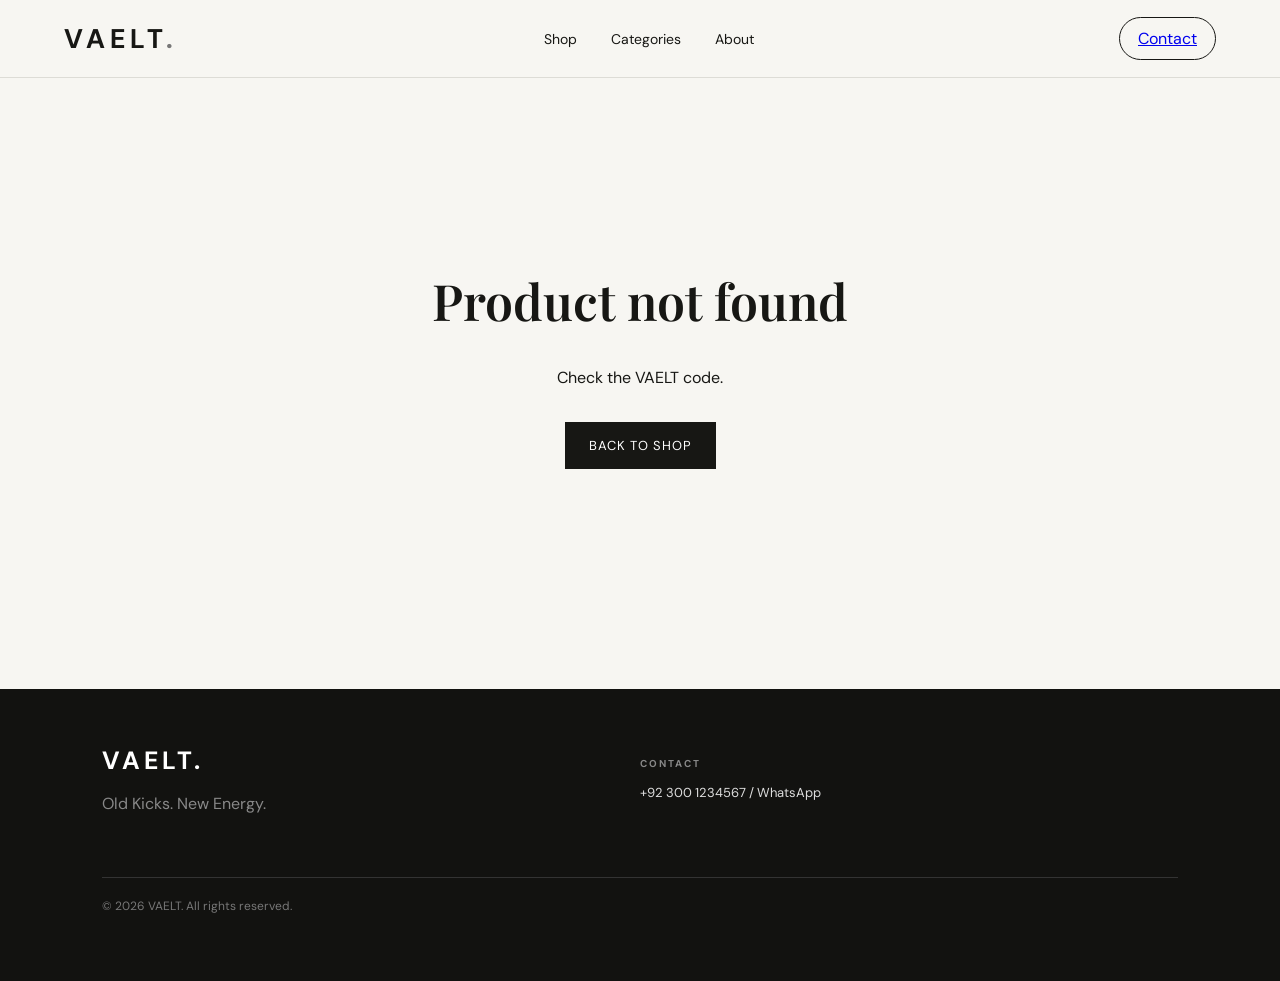
==== product.html @ 19afc77b "Add files via upload" ====
<!DOCTYPE html>
<html lang="en">
<head>
  <meta charset="UTF-8">
  <meta name="viewport" content="width=device-width, initial-scale=1.0">
  <title>VAELT Product</title>
  <link rel="stylesheet" href="style.css">
</head>
<body>
<header class="header">
  <a class="logo" href="index.html">VAELT<span>.</span></a>
  <nav><a href="index.html#shop">Shop</a><a href="index.html#categories">Categories</a><a href="index.html#about">About</a></nav>
  <a id="contactTop" href="#" target="_blank" class="contact-btn">Contact</a>
</header>

<main id="productPage" class="product-page"></main>

<footer>
  <div class="footer-brand"><strong>VAELT.</strong><p>Old Kicks. New Energy.</p></div>
  <div><h4>CONTACT</h4><a id="contactFooter" href="#">WhatsApp / Phone</a></div>
  <p class="copyright">© 2026 VAELT. All rights reserved.</p>
</footer>

<script src="products.js"></script>
<script src="script.js"></script>
</body>
</html>
---- style.css ----
@import url('https://fonts.googleapis.com/css2?family=DM+Sans:wght@400;500;600;700&family=Playfair+Display:ital,wght@0,600;0,700;1,600&display=swap');

*{box-sizing:border-box}html{scroll-behavior:smooth}body{margin:0;color:#171714;background:#f7f6f2;font-family:"DM Sans",Arial,sans-serif}.header{height:78px;padding:0 5%;display:flex;align-items:center;justify-content:space-between;background:#f7f6f2;border-bottom:1px solid #dddcd6;position:sticky;top:0;z-index:20}.logo{font-size:27px;font-weight:700;letter-spacing:5px;color:#171714;text-decoration:none}.logo span{color:#777}.header nav{display:flex;gap:34px}.header nav a,.header-actions a{color:#171714;text-decoration:none;font-size:14px}.header-actions{display:flex;gap:18px;align-items:center}.header-actions button{border:0;background:none;font-size:27px;cursor:pointer}.contact-btn{border:1px solid #171714;padding:10px 18px;border-radius:30px}.hero{min-height:570px;padding:90px 9%;display:flex;align-items:center;background:linear-gradient(105deg,#e9e5dc 0%,#f7f6f2 58%)}.eyebrow{font-size:11px;letter-spacing:2.2px;font-weight:700;color:#74736e}.hero h1{font-size:clamp(52px,7vw,100px);line-height:.9;margin:18px 0 25px;letter-spacing:-4px}.hero h1 em{font-family:"Playfair Display",serif;font-weight:600;letter-spacing:-3px}.hero p:not(.eyebrow){max-width:510px;color:#55544f;line-height:1.7}.hero-btn,.order-btn{display:inline-block;background:#171714;color:white;text-decoration:none;padding:15px 24px;margin-top:18px;font-size:13px;text-transform:uppercase;letter-spacing:1px}.code-search{margin:45px auto 15px;max-width:1180px;padding:28px 32px;background:#fff;display:flex;align-items:center;justify-content:space-between;gap:25px;border:1px solid #e0dfd9}.code-search h2{margin:5px 0 0;font-family:"Playfair Display",serif;font-size:30px}.code-search form{display:flex;min-width:420px}.code-search input{width:100%;padding:15px;border:1px solid #c8c7c1;background:#fafafa;outline:0}.code-search button{background:#171714;color:#fff;border:0;padding:0 22px;cursor:pointer}.code-search #searchMessage{position:absolute;margin-top:75px;font-size:12px}.categories{max-width:1180px;margin:35px auto 25px;display:flex;gap:10px;flex-wrap:wrap}.filter{background:transparent;border:1px solid #ccc9c1;padding:10px 18px;border-radius:30px;cursor:pointer}.filter.active{background:#171714;color:white;border-color:#171714}.shop{max-width:1180px;margin:auto;padding:15px 0 90px}.shop-head{display:flex;justify-content:space-between;align-items:end;margin-bottom:25px}.shop-head h2{font-family:"Playfair Display",serif;font-size:42px;margin:6px 0}.shop-head span{font-size:12px;color:#777}.products-grid{display:grid;grid-template-columns:repeat(3,1fr);gap:26px}.card{background:#fff}.card-image{height:360px;background:#eee;display:block;position:relative;overflow:hidden}.card-image img{width:100%;height:100%;object-fit:cover;transition:transform .5s}.card:hover .card-image img{transform:scale(1.04)}.condition{position:absolute;left:12px;top:12px;background:#fff;padding:7px 10px;font-size:10px;text-transform:uppercase;letter-spacing:1px}.card-info{padding:16px 17px 20px}.card-info>div:first-child{display:flex;justify-content:space-between}.brand{font-size:11px;text-transform:uppercase;letter-spacing:1.4px;color:#777}.code{font-size:10px;color:#999}.card h3{font-size:17px;margin:9px 0 18px}.card a{color:#171714;text-decoration:none}.meta{display:flex;justify-content:space-between;font-size:13px}.meta span{color:#777}.about{padding:90px 10%;background:#1b1b19;color:#f5f4ef;text-align:center}.about h2{font:600 45px "Playfair Display",serif;margin:15px auto;max-width:700px}.about p:last-child{max-width:650px;margin:auto;line-height:1.8;color:#c8c7c1}footer{padding:55px 8%;display:grid;grid-template-columns:2fr 1fr 1fr;gap:35px;background:#121210;color:#ddd}.footer-brand strong{font-size:25px;letter-spacing:4px;color:white}.footer-brand p{color:#888}.copyright{grid-column:1/-1;border-top:1px solid #333;padding-top:20px;color:#777;font-size:12px}footer h4{font-size:10px;letter-spacing:2px;color:#888}footer a{display:block;color:#ddd;text-decoration:none;margin:10px 0;font-size:13px}.product-page{max-width:1180px;margin:auto;padding:35px 0 100px}.breadcrumbs{font-size:12px;color:#777;margin-bottom:30px}.breadcrumbs a{color:#171714}.product-layout{display:grid;grid-template-columns:1.25fr .85fr;gap:70px}.main-photo{height:650px;background:#eee}.main-photo img{width:100%;height:100%;object-fit:cover}.thumbs{display:flex;gap:10px;margin-top:12px}.thumbs button{width:82px;height:82px;border:1px solid transparent;padding:0;background:#eee;cursor:pointer}.thumbs button.selected{border-color:#171714}.thumbs img{width:100%;height:100%;object-fit:cover}.product-info{padding-top:35px}.product-info h1{font:600 52px "Playfair Display",serif;line-height:1;margin:10px 0 18px}.big-price{font-size:22px;margin-bottom:30px}.specs{border-top:1px solid #ddd;border-bottom:1px solid #ddd;display:grid;grid-template-columns:repeat(3,1fr);padding:20px 0;margin-bottom:25px}.specs span{display:block;color:#888;font-size:9px;letter-spacing:1.5px;margin-bottom:7px}.specs strong{font-size:13px}.product-info>p{line-height:1.8;color:#5d5c57}.no-payment{font-size:11px!important;color:#888!important}.order-btn{width:100%;text-align:center;margin-top:15px}.not-found{text-align:center;padding:120px 20px}.not-found h1{font:600 50px "Playfair Display",serif}.empty{grid-column:1/-1;padding:80px;text-align:center}@media(max-width:800px){.header nav{display:none}.hero{min-height:500px;padding:65px 7%}.code-search{margin:25px 15px;display:block}.code-search form{min-width:0;margin-top:20px}.categories,.shop{margin-left:15px;margin-right:15px}.products-grid{grid-template-columns:repeat(2,1fr);gap:12px}.card-image{height:260px}.product-page{padding:20px 15px 70px}.product-layout{grid-template-columns:1fr;gap:30px}.main-photo{height:480px}.product-info h1{font-size:42px}footer{grid-template-columns:1fr 1fr}.copyright{grid-column:1/-1}}@media(max-width:500px){.products-grid{grid-template-columns:1fr}.card-image{height:350px}.hero h1{font-size:55px}.hero{padding-left:6%;padding-right:6%}.header{padding:0 5%}.contact-btn{padding:8px 12px}.about h2{font-size:36px}}
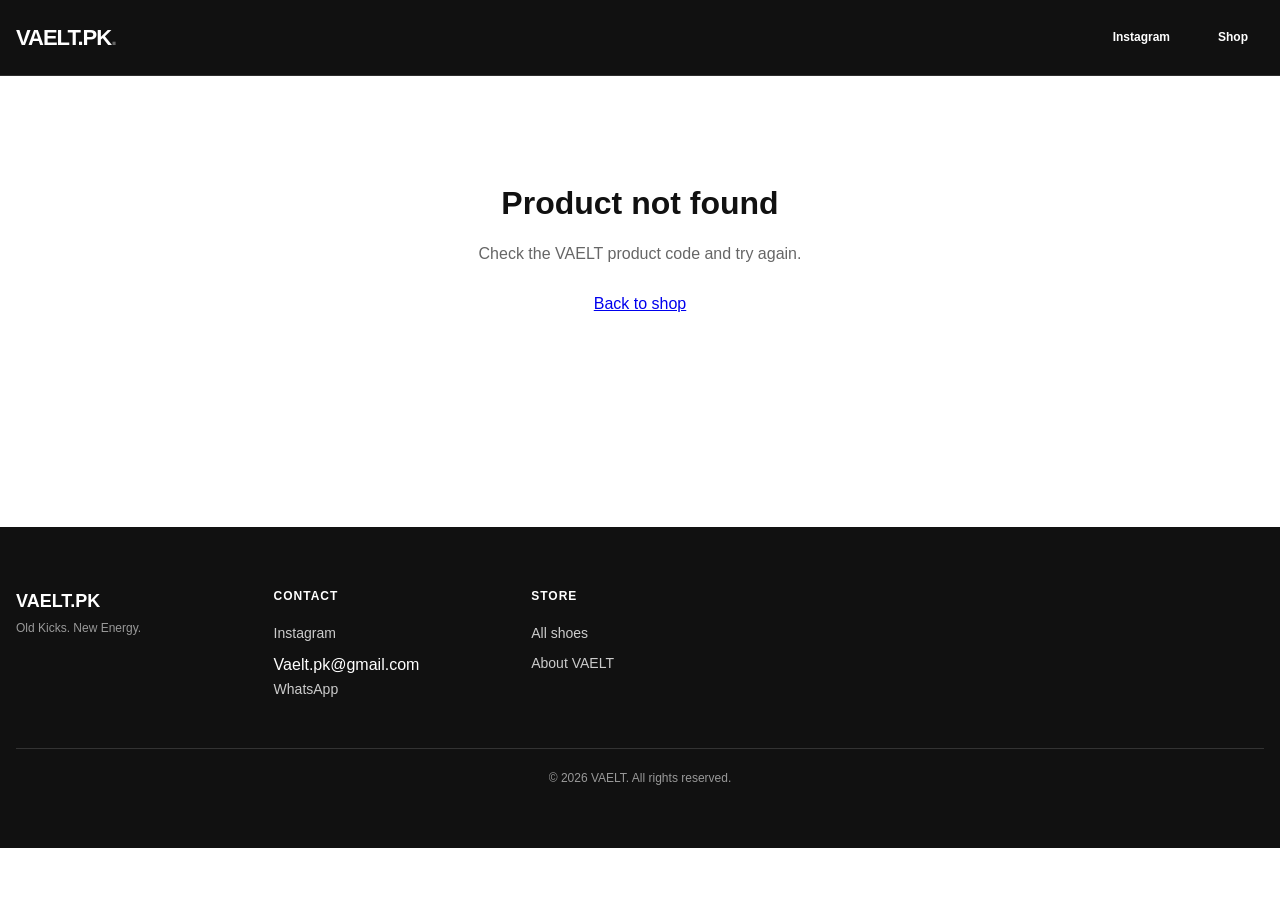
==== commit 16acda5e: "Add files via upload" ====
--- a/product.html
+++ b/product.html
@@ -3,25 +3,150 @@
 <head>
   <meta charset="UTF-8">
   <meta name="viewport" content="width=device-width, initial-scale=1.0">
-  <title>VAELT Product</title>
+  <meta name="theme-color" content="#080808">
+  <title>VAELT — Product</title>
   <link rel="stylesheet" href="style.css">
+  <link href="https://fonts.googleapis.com/css2?family=Inter:wght@300;400;500;600;700;800;900&display=swap" rel="stylesheet">
+  <style>
+    .product-site-header {
+      position: sticky !important;
+      top: 0;
+      background: rgba(8,8,8,.96) !important;
+      color: #fff;
+      border-bottom: 1px solid rgba(255,255,255,.12) !important;
+      z-index: 100;
+      backdrop-filter: blur(14px);
+    }
+    .product-site-header .logo { color:#fff !important; }
+    .product-site-header .contact-btn {
+      border-color: rgba(255,255,255,.35) !important;
+      color:#fff !important;
+      background:transparent !important;
+    }
+    .product-site-header .contact-btn:hover {
+      background:#fff !important;
+      color:#111 !important;
+    }
+    .product-page {
+      max-width: 1240px;
+      padding: 42px 24px 90px;
+    }
+    .product-layout {
+      gap: 70px;
+      align-items: start;
+    }
+    .main-photo {
+      border-radius: 18px;
+      background: #f4f4f4;
+      box-shadow: 0 20px 60px rgba(0,0,0,.08);
+    }
+    .thumbs button {
+      border-radius: 10px;
+      background:#f4f4f4;
+    }
+    .product-info {
+      padding-top: 10px;
+    }
+    .product-info > span {
+      letter-spacing:.16em;
+    }
+    .product-info h1 {
+      font-size: clamp(34px, 5vw, 62px);
+      line-height: .98;
+      letter-spacing:-.045em;
+      margin:14px 0 18px;
+    }
+    .big-price {
+      font-size: 30px;
+      margin: 0 0 30px;
+    }
+    .specs {
+      border-top:1px solid var(--border);
+      padding-top:22px;
+      padding-bottom:22px;
+    }
+    .specs div {
+      padding: 10px 8px;
+      background:#fafafa;
+      border-radius:8px;
+    }
+    .product-description-label {
+      font-size:11px;
+      font-weight:800;
+      letter-spacing:.16em;
+      margin-bottom:8px;
+      color:#111;
+    }
+    .action-buttons {
+      margin-top: 28px;
+    }
+    .order-btn {
+      min-height:54px;
+      display:flex;
+      align-items:center;
+      justify-content:center;
+      border-radius:8px;
+    }
+    .product-note {
+      margin-top:18px;
+      padding:15px 16px;
+      border:1px solid var(--border);
+      border-radius:8px;
+      font-size:12px;
+      color:#666;
+      line-height:1.6;
+    }
+    @media(max-width:768px) {
+      .product-page { padding:25px 16px 60px; }
+      .product-layout { gap:30px; }
+      .product-info { padding-top:0; }
+      .product-info h1 { font-size:38px; }
+      .big-price { font-size:25px; margin-bottom:22px; }
+      .specs { grid-template-columns:repeat(3,1fr) !important; gap:7px; }
+      .specs div { padding:10px 4px; }
+      .specs strong { font-size:11px; }
+      .specs span { font-size:9px; }
+      .thumbs button { width:65px; height:65px; }
+    }
+    @media(max-width:430px) {
+      .specs { grid-template-columns:1fr !important; }
+      .product-info h1 { font-size:34px; }
+    }
+  </style>
 </head>
 <body>
-<header class="header">
-  <a class="logo" href="index.html">VAELT<span>.</span></a>
-  <nav><a href="index.html#shop">Shop</a><a href="index.html#categories">Categories</a><a href="index.html#about">About</a></nav>
-  <a id="contactTop" href="#" target="_blank" class="contact-btn">Contact</a>
+<header class="header product-site-header">
+  <div class="logo-container">
+    <a class="logo" href="index.html">VAELT.PK<span>.</span></a>
+  </div>
+  <div class="header-actions">
+    <a href="https://www.instagram.com/vaelt.pk/" target="_blank" rel="noopener" class="contact-btn">Instagram</a>
+    <a href="index.html#shop" class="contact-btn">Shop</a>
+  </div>
 </header>
 
 <main id="productPage" class="product-page"></main>
 
 <footer>
-  <div class="footer-brand"><strong>VAELT.</strong><p>Old Kicks. New Energy.</p></div>
-  <div><h4>CONTACT</h4><a id="contactFooter" href="#">WhatsApp / Phone</a></div>
+  <div class="footer-brand">
+    <strong>VAELT.PK</strong>
+    <p>Old Kicks. New Energy.</p>
+  </div>
+  <div>
+    <h4>CONTACT</h4>
+    <a href="https://www.instagram.com/vaelt.pk/" target="_blank" rel="noopener">Instagram</a>
+    <div class="footer-email">Vaelt.pk@gmail.com</div>
+    <a href="https://wa.me/923351295731" target="_blank" rel="noopener">WhatsApp</a>
+  </div>
+  <div>
+    <h4>STORE</h4>
+    <a href="index.html#shop">All shoes</a>
+    <a href="index.html#about">About VAELT</a>
+  </div>
   <p class="copyright">© 2026 VAELT. All rights reserved.</p>
 </footer>
 
 <script src="products.js"></script>
 <script src="script.js"></script>
 </body>
-</html>+</html>
--- a/style.css
+++ b/style.css
@@ -1,3 +1,1748 @@
-@import url('https://fonts.googleapis.com/css2?family=DM+Sans:wght@400;500;600;700&family=Playfair+Display:ital,wght@0,600;0,700;1,600&display=swap');
-
-*{box-sizing:border-box}html{scroll-behavior:smooth}body{margin:0;color:#171714;background:#f7f6f2;font-family:"DM Sans",Arial,sans-serif}.header{height:78px;padding:0 5%;display:flex;align-items:center;justify-content:space-between;background:#f7f6f2;border-bottom:1px solid #dddcd6;position:sticky;top:0;z-index:20}.logo{font-size:27px;font-weight:700;letter-spacing:5px;color:#171714;text-decoration:none}.logo span{color:#777}.header nav{display:flex;gap:34px}.header nav a,.header-actions a{color:#171714;text-decoration:none;font-size:14px}.header-actions{display:flex;gap:18px;align-items:center}.header-actions button{border:0;background:none;font-size:27px;cursor:pointer}.contact-btn{border:1px solid #171714;padding:10px 18px;border-radius:30px}.hero{min-height:570px;padding:90px 9%;display:flex;align-items:center;background:linear-gradient(105deg,#e9e5dc 0%,#f7f6f2 58%)}.eyebrow{font-size:11px;letter-spacing:2.2px;font-weight:700;color:#74736e}.hero h1{font-size:clamp(52px,7vw,100px);line-height:.9;margin:18px 0 25px;letter-spacing:-4px}.hero h1 em{font-family:"Playfair Display",serif;font-weight:600;letter-spacing:-3px}.hero p:not(.eyebrow){max-width:510px;color:#55544f;line-height:1.7}.hero-btn,.order-btn{display:inline-block;background:#171714;color:white;text-decoration:none;padding:15px 24px;margin-top:18px;font-size:13px;text-transform:uppercase;letter-spacing:1px}.code-search{margin:45px auto 15px;max-width:1180px;padding:28px 32px;background:#fff;display:flex;align-items:center;justify-content:space-between;gap:25px;border:1px solid #e0dfd9}.code-search h2{margin:5px 0 0;font-family:"Playfair Display",serif;font-size:30px}.code-search form{display:flex;min-width:420px}.code-search input{width:100%;padding:15px;border:1px solid #c8c7c1;background:#fafafa;outline:0}.code-search button{background:#171714;color:#fff;border:0;padding:0 22px;cursor:pointer}.code-search #searchMessage{position:absolute;margin-top:75px;font-size:12px}.categories{max-width:1180px;margin:35px auto 25px;display:flex;gap:10px;flex-wrap:wrap}.filter{background:transparent;border:1px solid #ccc9c1;padding:10px 18px;border-radius:30px;cursor:pointer}.filter.active{background:#171714;color:white;border-color:#171714}.shop{max-width:1180px;margin:auto;padding:15px 0 90px}.shop-head{display:flex;justify-content:space-between;align-items:end;margin-bottom:25px}.shop-head h2{font-family:"Playfair Display",serif;font-size:42px;margin:6px 0}.shop-head span{font-size:12px;color:#777}.products-grid{display:grid;grid-template-columns:repeat(3,1fr);gap:26px}.card{background:#fff}.card-image{height:360px;background:#eee;display:block;position:relative;overflow:hidden}.card-image img{width:100%;height:100%;object-fit:cover;transition:transform .5s}.card:hover .card-image img{transform:scale(1.04)}.condition{position:absolute;left:12px;top:12px;background:#fff;padding:7px 10px;font-size:10px;text-transform:uppercase;letter-spacing:1px}.card-info{padding:16px 17px 20px}.card-info>div:first-child{display:flex;justify-content:space-between}.brand{font-size:11px;text-transform:uppercase;letter-spacing:1.4px;color:#777}.code{font-size:10px;color:#999}.card h3{font-size:17px;margin:9px 0 18px}.card a{color:#171714;text-decoration:none}.meta{display:flex;justify-content:space-between;font-size:13px}.meta span{color:#777}.about{padding:90px 10%;background:#1b1b19;color:#f5f4ef;text-align:center}.about h2{font:600 45px "Playfair Display",serif;margin:15px auto;max-width:700px}.about p:last-child{max-width:650px;margin:auto;line-height:1.8;color:#c8c7c1}footer{padding:55px 8%;display:grid;grid-template-columns:2fr 1fr 1fr;gap:35px;background:#121210;color:#ddd}.footer-brand strong{font-size:25px;letter-spacing:4px;color:white}.footer-brand p{color:#888}.copyright{grid-column:1/-1;border-top:1px solid #333;padding-top:20px;color:#777;font-size:12px}footer h4{font-size:10px;letter-spacing:2px;color:#888}footer a{display:block;color:#ddd;text-decoration:none;margin:10px 0;font-size:13px}.product-page{max-width:1180px;margin:auto;padding:35px 0 100px}.breadcrumbs{font-size:12px;color:#777;margin-bottom:30px}.breadcrumbs a{color:#171714}.product-layout{display:grid;grid-template-columns:1.25fr .85fr;gap:70px}.main-photo{height:650px;background:#eee}.main-photo img{width:100%;height:100%;object-fit:cover}.thumbs{display:flex;gap:10px;margin-top:12px}.thumbs button{width:82px;height:82px;border:1px solid transparent;padding:0;background:#eee;cursor:pointer}.thumbs button.selected{border-color:#171714}.thumbs img{width:100%;height:100%;object-fit:cover}.product-info{padding-top:35px}.product-info h1{font:600 52px "Playfair Display",serif;line-height:1;margin:10px 0 18px}.big-price{font-size:22px;margin-bottom:30px}.specs{border-top:1px solid #ddd;border-bottom:1px solid #ddd;display:grid;grid-template-columns:repeat(3,1fr);padding:20px 0;margin-bottom:25px}.specs span{display:block;color:#888;font-size:9px;letter-spacing:1.5px;margin-bottom:7px}.specs strong{font-size:13px}.product-info>p{line-height:1.8;color:#5d5c57}.no-payment{font-size:11px!important;color:#888!important}.order-btn{width:100%;text-align:center;margin-top:15px}.not-found{text-align:center;padding:120px 20px}.not-found h1{font:600 50px "Playfair Display",serif}.empty{grid-column:1/-1;padding:80px;text-align:center}@media(max-width:800px){.header nav{display:none}.hero{min-height:500px;padding:65px 7%}.code-search{margin:25px 15px;display:block}.code-search form{min-width:0;margin-top:20px}.categories,.shop{margin-left:15px;margin-right:15px}.products-grid{grid-template-columns:repeat(2,1fr);gap:12px}.card-image{height:260px}.product-page{padding:20px 15px 70px}.product-layout{grid-template-columns:1fr;gap:30px}.main-photo{height:480px}.product-info h1{font-size:42px}footer{grid-template-columns:1fr 1fr}.copyright{grid-column:1/-1}}@media(max-width:500px){.products-grid{grid-template-columns:1fr}.card-image{height:350px}.hero h1{font-size:55px}.hero{padding-left:6%;padding-right:6%}.header{padding:0 5%}.contact-btn{padding:8px 12px}.about h2{font-size:36px}}
+/* VAELT — Preloved Footwear Store */
+
+:root {
+  --primary: #111;
+  --secondary: #666;
+  --border: #e0e0e0;
+  --bg: #f9f9f9;
+  --overlay: rgba(0,0,0,0.55);
+  --overlay-gradient: linear-gradient(180deg, rgba(0,0,0,0.35) 0%, rgba(0,0,0,0.65) 80%);
+  --hero-min-height-desktop: 80vh;
+  --hero-min-height-mobile: 60vh;
+  --spacing: 16px;
+}
+
+* {
+  margin: 0;
+  padding: 0;
+  box-sizing: border-box;
+}
+
+body {
+  font-family: -apple-system, BlinkMacSystemFont, "Segoe UI", sans-serif;
+  color: var(--primary);
+  line-height: 1.6;
+  background: #fff;
+}
+
+/* Header */
+header {
+  display: flex;
+  justify-content: space-between;
+  align-items: center;
+  padding: 20px var(--spacing);
+  border-bottom: 1px solid var(--border);
+  background: #fff;
+  position: relative;
+  z-index: 100;
+}
+
+/* Header style variant used on the homepage hero (blends over image) */
+header.header--overlay {
+  background: transparent;
+  border-bottom: none;
+  position: absolute;
+  left: 0;
+  right: 0;
+  top: 0;
+  z-index: 100;
+  color: #fff;
+  backdrop-filter: blur(6px);
+  -webkit-backdrop-filter: blur(6px);
+}
+.header.header--overlay .logo,
+.header.header--overlay nav a {
+  color: rgba(255,255,255,0.95);
+}
+.header.header--overlay .logo span { color: rgba(255,255,255,0.75); }
+.header.header--overlay .contact-btn {
+  background: rgba(255,255,255,0.08);
+  border: 1px solid rgba(255,255,255,0.12);
+  color: #fff;
+}
+.header.header--overlay .contact-btn:hover {
+  background: rgba(255,255,255,0.12);
+}
+
+.logo-container {
+  flex: 1;
+}
+
+.logo {
+  font-size: 22px;
+  font-weight: 700;
+  letter-spacing: -1px;
+  text-decoration: none;
+  color: var(--primary);
+}
+
+.logo span {
+  color: var(--secondary);
+}
+
+nav {
+  display: flex;
+  gap: 28px;
+  margin: 0 40px;
+}
+
+nav a {
+  font-size: 14px;
+  text-decoration: none;
+  color: var(--secondary);
+  transition: color 0.2s;
+}
+
+nav a:hover {
+  color: var(--primary);
+}
+
+.header-actions {
+  display: flex;
+  align-items: center;
+  gap: 16px;
+}
+
+#searchToggle {
+  background: none;
+  border: none;
+  font-size: 20px;
+  cursor: pointer;
+  color: var(--primary);
+}
+
+.contact-btn {
+  padding: 8px 16px;
+  background: var(--primary);
+  color: #fff;
+  border-radius: 4px;
+  text-decoration: none;
+  font-size: 12px;
+  font-weight: 600;
+  transition: background 0.2s;
+}
+
+.contact-btn:hover {
+  background: #333;
+}
+
+@media (max-width: 768px) {
+  nav { gap: 12px; margin: 0 20px; }
+  .header-actions { gap: 12px; }
+  .contact-btn { padding: 6px 12px; font-size: 11px; }
+}
+
+/* Hero Section */
+.hero {
+  min-height: 680px;
+  padding: 100px 20px 150px;
+  box-sizing: border-box;
+}
+
+/* Keep hero content completely inside the hero */
+.hero__content {
+  position: relative;
+  z-index: 5;
+  width: min(900px, 92%);
+  margin: 0 auto;
+  transform: translateY(-15px);
+}
+
+/* Main heading */
+.hero__content h1 {
+  font-size: clamp(52px, 7vw, 88px);
+  line-height: 0.98;
+  margin: 14px 0 22px;
+}
+
+/* Italic second line */
+.hero__content h1 em {
+  display: inline-block;
+  font-size: 0.95em;
+}
+
+/* Description */
+.hero__content p {
+  max-width: 760px;
+  margin: 0 auto 28px;
+  font-size: clamp(15px, 1.5vw, 19px);
+  line-height: 1.6;
+}
+
+/* Explore button */
+.hero__content .hero-btn {
+  position: relative;
+  z-index: 10;
+  display: inline-flex;
+  align-items: center;
+  justify-content: center;
+  min-height: 52px;
+  padding: 14px 30px;
+  margin-top: 5px;
+}
+
+/* Bottom information strip */
+.hero__info {
+  position: absolute;
+  left: 0;
+  right: 0;
+  bottom: 0;
+  z-index: 20;
+  height: auto;
+  min-height: 105px;
+  box-sizing: border-box;
+}
+
+/* Four information items */
+.hero__info-inner {
+  width: min(1100px, 94%);
+  min-height: 105px;
+  margin: 0 auto;
+  display: grid;
+  grid-template-columns: repeat(4, 1fr);
+  align-items: center;
+}
+
+/* Individual item */
+.hero__info-item {
+  min-height: 68px;
+  padding: 12px 25px;
+  box-sizing: border-box;
+  display: flex;
+  align-items: center;
+  justify-content: center;
+  gap: 16px;
+}
+
+/* Make dividers clean */
+.hero__info-item + .hero__info-item {
+  border-left: 1px solid rgba(255,255,255,0.18);
+}
+
+/* Icons */
+.hero__info-item .info-icon {
+  flex-shrink: 0;
+}
+
+/* Text */
+.hero__info-item .info-text {
+  text-align: left;
+}
+
+/* =========================================
+   TABLET
+   ========================================= */
+
+@media (max-width: 900px) {
+
+  .hero {
+    min-height: 650px;
+    padding-top: 100px;
+    padding-bottom: 135px;
+  }
+
+  .hero__content h1 {
+    font-size: clamp(48px, 9vw, 72px);
+  }
+
+  .hero__info {
+    min-height: 100px;
+  }
+
+  .hero__info-inner {
+    min-height: 100px;
+  }
+
+  .hero__info-item {
+    padding: 10px 12px;
+    gap: 9px;
+  }
+
+  .hero__info-item .info-text .label {
+    font-size: 10px;
+  }
+
+  .hero__info-item .info-text strong {
+    font-size: 14px;
+  }
+}
+
+/* =========================================
+   MOBILE
+   ========================================= */
+
+@media (max-width: 600px) {
+
+  .hero {
+    min-height: 720px;
+    padding: 105px 18px 230px;
+  }
+
+  .hero__content {
+    transform: translateY(-5px);
+  }
+
+  .hero__content h1 {
+    font-size: clamp(42px, 13vw, 60px);
+    line-height: 0.98;
+    margin-bottom: 20px;
+  }
+
+  .hero__content p {
+    font-size: 14px;
+    line-height: 1.55;
+    margin-bottom: 24px;
+  }
+
+  .hero__content .hero-btn {
+    min-height: 48px;
+    padding: 12px 22px;
+    font-size: 12px;
+  }
+
+  .hero__info {
+    min-height: 205px;
+  }
+
+  .hero__info-inner {
+    width: 100%;
+    min-height: 205px;
+    grid-template-columns: repeat(2, 1fr);
+  }
+
+  .hero__info-item {
+    min-height: 95px;
+    padding: 12px 8px;
+    gap: 8px;
+  }
+
+  .hero__info-item:nth-child(3) {
+    border-left: none;
+    border-top: 1px solid rgba(255,255,255,0.18);
+  }
+
+  .hero__info-item:nth-child(4) {
+    border-top: 1px solid rgba(255,255,255,0.18);
+  }
+
+  .hero__info-item .info-icon {
+    width: 20px;
+    height: 20px;
+  }
+
+  .hero__info-item .info-text {
+    text-align: center;
+  }
+
+  .hero__info-item .info-text .label {
+    font-size: 9px;
+    letter-spacing: 0.08em;
+  }
+
+  .hero__info-item .info-text strong {
+    font-size: 13px;
+  }
+}
+
+
+/* Code Search Section */
+.code-search {
+  padding: 60px var(--spacing);
+  text-align: center;
+  background: var(--bg);
+}
+
+.code-search div {
+  margin-bottom: 24px;
+}
+
+.code-search h2 {
+  font-size: 28px;
+  margin: 8px 0;
+}
+
+.code-search form {
+  display: flex;
+  gap: 8px;
+  max-width: 400px;
+  margin: 0 auto;
+  margin-bottom: 12px;
+}
+
+.code-search input {
+  flex: 1;
+  padding: 12px 16px;
+  border: 1px solid var(--border);
+  border-radius: 4px;
+  font-size: 14px;
+}
+
+.code-search button {
+  padding: 12px 24px;
+  background: var(--primary);
+  color: #fff;
+  border: none;
+  border-radius: 4px;
+  font-weight: 600;
+  cursor: pointer;
+  transition: background 0.2s;
+}
+
+.code-search button:hover {
+  background: #333;
+}
+
+#searchMessage {
+  font-size: 13px;
+  color: #666;
+  height: 20px;
+}
+
+/* Categories */
+.categories {
+  display: flex;
+  gap: 12px;
+  padding: 32px var(--spacing);
+  justify-content: center;
+  flex-wrap: wrap;
+}
+
+.filter {
+  padding: 8px 16px;
+  background: transparent;
+  border: 1px solid var(--border);
+  border-radius: 20px;
+  font-size: 14px;
+  cursor: pointer;
+  transition: all 0.2s;
+}
+
+.filter:hover {
+  border-color: var(--primary);
+}
+
+.filter.active {
+  background: var(--primary);
+  color: #fff;
+  border-color: var(--primary);
+}
+
+/* Shop Grid */
+.shop {
+  padding: 60px var(--spacing);
+  max-width: 1200px;
+  margin: 0 auto;
+}
+
+.shop-head {
+  display: flex;
+  justify-content: space-between;
+  align-items: center;
+  margin-bottom: 40px;
+}
+
+.shop-head h2 {
+  font-size: 32px;
+}
+
+#count {
+  font-size: 13px;
+  color: var(--secondary);
+}
+
+.products-grid {
+  display: grid;
+  grid-template-columns: repeat(auto-fill, minmax(250px, 1fr));
+  gap: 24px;
+}
+
+.card {
+  border-radius: 8px;
+  overflow: hidden;
+  transition: transform 0.2s, box-shadow 0.2s;
+  background: #fff;
+}
+
+.card:hover {
+  transform: translateY(-4px);
+  box-shadow: 0 8px 24px rgba(0, 0, 0, 0.1);
+}
+
+.card-image {
+  position: relative;
+  display: block;
+  overflow: hidden;
+  background: var(--bg);
+  aspect-ratio: 1;
+  text-decoration: none;
+}
+
+.card-image img {
+  width: 100%;
+  height: 100%;
+  object-fit: cover;
+}
+
+.condition {
+  position: absolute;
+  top: 12px;
+  right: 12px;
+  background: rgba(0, 0, 0, 0.7);
+  color: #fff;
+  padding: 6px 12px;
+  border-radius: 4px;
+  font-size: 11px;
+  font-weight: 600;
+}
+
+.card-info {
+  padding: 16px;
+}
+
+.card-info > div:first-child {
+  display: flex;
+  justify-content: space-between;
+  align-items: center;
+  gap: 8px;
+  margin-bottom: 8px;
+}
+
+.brand {
+  font-size: 11px;
+  font-weight: 700;
+  text-transform: uppercase;
+  color: var(--secondary);
+  flex: 1;
+  overflow: hidden;
+  text-overflow: ellipsis;
+  white-space: nowrap;
+}
+
+.code {
+  font-size: 10px;
+  background: var(--bg);
+  padding: 4px 8px;
+  border-radius: 3px;
+  white-space: nowrap;
+}
+
+.card-info h3 {
+  font-size: 14px;
+  font-weight: 500;
+  margin-bottom: 12px;
+  text-decoration: none;
+  color: var(--primary);
+}
+
+.card-info a {
+  text-decoration: none;
+}
+
+.meta {
+  display: flex;
+  justify-content: space-between;
+  font-size: 13px;
+  color: var(--secondary);
+}
+
+.meta strong {
+  color: var(--primary);
+  font-weight: 700;
+}
+
+.empty {
+  grid-column: 1 / -1;
+  text-align: center;
+  padding: 60px 20px;
+  color: var(--secondary);
+}
+
+/* About Section */
+.about {
+
+  position: relative;
+
+  max-width: 1420px;
+
+  margin: 80px auto;
+
+  padding: 90px 70px 55px;
+
+  overflow: hidden;
+
+  text-align: center;
+
+  background: linear-gradient(135deg, #fafafa 0%, #f5f5f5 100%);
+
+  border: 1px solid #e8e8e8;
+
+  border-radius: 24px;
+
+}
+
+
+
+.about-watermark {
+
+  position: absolute;
+
+  top: 20px;
+
+  left: 20px;
+
+  width: 100%;
+
+  font-family: Georgia, "Times New Roman", serif;
+
+  font-size: clamp(150px, 22vw, 320px);
+
+  font-weight: 700;
+
+  letter-spacing: -0.08em;
+
+  line-height: 1;
+
+  color: rgba(0, 0, 0, 0.025);
+
+  pointer-events: none;
+
+  user-select: none;
+
+}
+
+
+
+.about-header {
+
+  position: relative;
+
+  z-index: 2;
+
+  max-width: 900px;
+
+  margin: 0 auto;
+
+}
+
+
+
+.about-header .eyebrow {
+
+  margin-bottom: 24px;
+
+  font-size: 12px;
+
+  font-weight: 700;
+
+  letter-spacing: 0.28em;
+
+  color: #555;
+
+}
+
+
+
+.about h2 {
+
+  margin: 0;
+
+  font-family: Georgia, "Times New Roman", serif;
+
+  font-size: clamp(42px, 5vw, 76px);
+
+  font-weight: 500;
+
+  line-height: 0.98;
+
+  letter-spacing: -0.045em;
+
+  color: #111;
+
+}
+
+
+
+.about h2 span {
+
+  display: block;
+
+  font-style: italic;
+
+  font-weight: 400;
+
+}
+
+
+
+.about-line {
+
+  width: 42px;
+
+  height: 1px;
+
+  margin: 30px auto 24px;
+
+  background: #111;
+
+}
+
+
+
+.about-intro {
+
+  max-width: 700px;
+
+  margin: 0 auto;
+
+  color: #666;
+
+  font-size: 16px;
+
+  line-height: 1.8;
+
+}
+
+
+
+.about-features {
+
+  position: relative;
+
+  z-index: 2;
+
+  display: grid;
+
+  grid-template-columns: repeat(3, 1fr);
+
+  margin-top: 75px;
+
+  border-top: 1px solid #dedede;
+
+}
+
+
+
+.about-feature {
+
+  position: relative;
+
+  padding: 42px 45px 10px;
+
+  transition: transform 300ms ease, background 300ms ease;
+
+}
+
+
+
+.about-feature + .about-feature {
+
+  border-left: 1px solid #dedede;
+
+}
+
+
+
+.about-feature:hover {
+
+  transform: translateY(-6px);
+
+}
+
+
+
+.feature-icon {
+
+  width: 52px;
+
+  height: 52px;
+
+  margin: 0 auto 25px;
+
+  display: flex;
+
+  align-items: center;
+
+  justify-content: center;
+
+  border-radius: 50%;
+
+  background: #111;
+
+  color: #fff;
+
+  font-size: 23px;
+
+}
+
+
+
+.feature-number {
+
+  display: block;
+
+  font-family: Georgia, "Times New Roman", serif;
+
+  font-size: 42px;
+
+  line-height: 1;
+
+  color: #222;
+
+}
+
+
+
+.feature-line {
+
+  width: 32px;
+
+  height: 1px;
+
+  background: #222;
+
+  margin: 17px auto 20px;
+
+}
+
+
+
+.about-feature h3 {
+
+  margin-bottom: 12px;
+
+  font-size: 15px;
+
+  font-weight: 800;
+
+  letter-spacing: 0.16em;
+
+}
+
+
+
+.about-feature p {
+
+  max-width: 280px;
+
+  margin: 0 auto;
+
+  color: #666;
+
+  font-size: 14px;
+
+  line-height: 1.7;
+
+}
+
+
+
+.about-bottom {
+
+  position: relative;
+
+  z-index: 2;
+
+  display: flex;
+
+  align-items: center;
+
+  gap: 35px;
+
+  margin-top: 55px;
+
+}
+
+
+
+.about-bottom span {
+
+  height: 1px;
+
+  flex: 1;
+
+  background: #d8d8d8;
+
+}
+
+
+
+.about-bottom strong {
+
+  font-size: 15px;
+
+  font-weight: 600;
+
+  letter-spacing: 0.45em;
+
+}
+
+
+
+/* Mobile */
+
+@media (max-width: 768px) {
+
+  .about {
+
+    margin: 50px 16px;
+
+    padding: 65px 20px 40px;
+
+    border-radius: 18px;
+
+  }
+
+
+
+  .about-watermark {
+
+    top: 70px;
+
+    font-size: 100px;
+
+  }
+
+
+
+  .about h2 {
+
+    font-size: clamp(38px, 11vw, 56px);
+
+  }
+
+
+
+  .about-intro {
+
+    font-size: 14px;
+
+  }
+
+
+
+  .about-features {
+
+    grid-template-columns: 1fr;
+
+    margin-top: 50px;
+
+  }
+
+
+
+  .about-feature {
+
+    padding: 35px 15px;
+
+  }
+
+
+
+  .about-feature + .about-feature {
+
+    border-left: none;
+
+    border-top: 1px solid #dedede;
+
+  }
+
+}
+
+/* Product Page */
+.product-page {
+  max-width: 1000px;
+  margin: 0 auto;
+  padding: 40px var(--spacing);
+}
+
+.breadcrumbs {
+  font-size: 12px;
+  color: var(--secondary);
+  margin-bottom: 32px;
+}
+
+.breadcrumbs a {
+  color: var(--primary);
+  text-decoration: none;
+}
+
+.product-layout {
+  display: grid;
+  grid-template-columns: 1fr 1fr;
+  gap: 60px;
+}
+
+.gallery {
+  display: flex;
+  flex-direction: column;
+  gap: 12px;
+}
+
+.main-photo {
+  aspect-ratio: 1;
+  background: var(--bg);
+  border-radius: 8px;
+  overflow: hidden;
+}
+
+.main-photo img {
+  width: 100%;
+  height: 100%;
+  object-fit: cover;
+}
+
+.thumbs {
+  display: flex;
+  gap: 8px;
+}
+
+.thumbs button {
+  width: 80px;
+  height: 80px;
+  border: 2px solid transparent;
+  border-radius: 6px;
+  overflow: hidden;
+  cursor: pointer;
+  background: none;
+  padding: 0;
+  transition: border-color 0.2s;
+}
+
+.thumbs button.selected {
+  border-color: var(--primary);
+}
+
+.thumbs button img {
+  width: 100%;
+  height: 100%;
+  object-fit: cover;
+}
+
+.product-info h1 {
+  font-size: 28px;
+  margin: 12px 0 16px;
+}
+
+.product-info > span {
+  display: block;
+  font-size: 12px;
+  font-weight: 700;
+  letter-spacing: 1px;
+  text-transform: uppercase;
+  color: var(--secondary);
+  margin-bottom: 8px;
+}
+
+.big-price {
+  font-size: 24px;
+  font-weight: 700;
+  margin: 16px 0 20px;
+}
+
+.specs {
+  display: grid;
+  grid-template-columns: repeat(3, 1fr);
+  gap: 16px;
+  margin-bottom: 24px;
+  padding-bottom: 24px;
+  border-bottom: 1px solid var(--border);
+}
+
+.specs div {
+  text-align: center;
+}
+
+.specs span {
+  display: block;
+  font-size: 11px;
+  color: var(--secondary);
+  font-weight: 700;
+  text-transform: uppercase;
+  margin-bottom: 4px;
+}
+
+.specs strong {
+  display: block;
+  font-size: 14px;
+  font-weight: 600;
+}
+
+.product-info p {
+  font-size: 14px;
+  line-height: 1.7;
+  margin-bottom: 24px;
+  color: var(--secondary);
+}
+
+/* Action Buttons */
+.action-buttons {
+  display: flex;
+  flex-direction: column;
+  gap: 12px;
+  margin-bottom: 16px;
+}
+
+.order-btn {
+  display: block;
+  padding: 14px 24px;
+  text-align: center;
+  border-radius: 4px;
+  text-decoration: none;
+  font-size: 14px;
+  font-weight: 600;
+  border: none;
+  cursor: pointer;
+  transition: all 0.2s;
+}
+
+.instagram-btn {
+  background: linear-gradient(45deg, #f09433 0%, #e6683c 25%, #dc2743 50%, #cc2366 75%, #bc1888 100%);
+  color: #fff;
+}
+
+.instagram-btn:hover:not(:disabled) {
+  transform: translateY(-2px);
+  box-shadow: 0 4px 12px rgba(0, 0, 0, 0.2);
+}
+
+.instagram-btn:disabled {
+  opacity: 0.7;
+  cursor: not-allowed;
+}
+
+.whatsapp-btn {
+  background: #25D366;
+  color: #fff;
+}
+
+.whatsapp-btn:hover {
+  background: #20BA5C;
+  transform: translateY(-2px);
+}
+
+.no-payment {
+  font-size: 12px;
+  color: var(--secondary);
+  font-style: italic;
+}
+
+.not-found {
+  text-align: center;
+  padding: 60px 20px;
+}
+
+.not-found h1 {
+  font-size: 32px;
+  margin-bottom: 12px;
+}
+
+.not-found p {
+  font-size: 16px;
+  color: var(--secondary);
+  margin-bottom: 24px;
+}
+
+/* Footer */
+footer {
+  background: var(--primary);
+  color: #fff;
+  padding: 60px var(--spacing);
+  display: grid;
+  grid-template-columns: repeat(auto-fit, minmax(200px, 1fr));
+  gap: 40px;
+  margin-top: 60px;
+}
+
+footer h4 {
+  font-size: 12px;
+  letter-spacing: 1px;
+  text-transform: uppercase;
+  margin-bottom: 16px;
+  font-weight: 700;
+}
+
+footer a {
+  display: block;
+  color: #ccc;
+  text-decoration: none;
+  font-size: 14px;
+  margin-bottom: 8px;
+  transition: color 0.2s;
+}
+
+footer a:hover {
+  color: #fff;
+}
+
+.footer-brand strong {
+  display: block;
+  font-size: 18px;
+  margin-bottom: 4px;
+}
+
+.footer-brand p {
+  font-size: 12px;
+  color: #999;
+}
+
+.copyright {
+  grid-column: 1 / -1;
+  text-align: center;
+  font-size: 12px;
+  color: #999;
+  padding-top: 20px;
+  border-top: 1px solid #333;
+}
+
+/* Responsive */
+@media (max-width: 768px) {
+  .product-layout {
+    grid-template-columns: 1fr;
+    gap: 32px;
+  }
+
+  .specs {
+    grid-template-columns: 1fr;
+  }
+
+  .products-grid {
+    grid-template-columns: repeat(auto-fill, minmax(160px, 1fr));
+    gap: 16px;
+  }
+
+  nav { display: none; }
+
+  .logo { font-size: 18px; }
+
+  .hero h1 { font-size: 2rem; }
+
+  .shop-head {
+    flex-direction: column;
+    gap: 12px;
+    align-items: flex-start;
+  }
+
+  footer {
+    grid-template-columns: 1fr;
+    gap: 24px;
+  }
+}
+
+/* =========================================================
+   VAELT HOMEPAGE — REFERENCE DESIGN OVERRIDES
+   Added to match the dark sneaker hero shown in the reference.
+   Put your hero sneaker image at: images/hero-sneaker.jpg
+   ========================================================= */
+
+:root {
+  --vaelt-black: #080808;
+  --vaelt-white: #ffffff;
+  --vaelt-line: rgba(255,255,255,.28);
+}
+
+/* ---------- Header ---------- */
+.header.header--overlay {
+  position: absolute;
+  top: 0;
+  left: 0;
+  right: 0;
+  height: 92px;
+  padding: 0 32px;
+  display: flex;
+  align-items: center;
+  background: rgba(0,0,0,.18);
+  border-bottom: 1px solid rgba(255,255,255,.16);
+  backdrop-filter: none;
+  -webkit-backdrop-filter: none;
+}
+
+.header.header--overlay .logo {
+  font-size: 30px;
+  font-weight: 800;
+  letter-spacing: -1.5px;
+  color: #fff;
+}
+
+.header.header--overlay nav {
+  gap: 55px;
+  margin: 0;
+}
+
+.header.header--overlay nav a {
+  position: relative;
+  color: rgba(255,255,255,.94);
+  font-size: 16px;
+  font-weight: 400;
+}
+
+.header.header--overlay nav a::after {
+  content: "";
+  position: absolute;
+  left: 0;
+  right: 0;
+  bottom: -8px;
+  height: 1px;
+  background: #fff;
+  transform: scaleX(0);
+  transform-origin: center;
+  transition: transform .25s ease;
+}
+
+.header.header--overlay nav a:hover::after {
+  transform: scaleX(1);
+}
+
+.header.header--overlay .header-actions {
+  gap: 28px;
+}
+
+.header.header--overlay #searchToggle {
+  color: #fff;
+  font-size: 27px;
+  line-height: 1;
+}
+
+.header.header--overlay .contact-btn {
+  display: inline-flex;
+  align-items: center;
+  justify-content: center;
+  min-width: 126px;
+  height: 52px;
+  padding: 0 20px;
+  border: 1px solid rgba(255,255,255,.58);
+  border-radius: 4px;
+  background: transparent;
+  color: #fff;
+  font-size: 14px;
+  font-weight: 500;
+}
+
+.header.header--overlay .contact-btn:hover {
+  background: #fff;
+  color: #111;
+}
+
+/* ---------- Hero ---------- */
+.hero {
+  position: relative;
+  isolation: isolate;
+  min-height: 94vh;
+  height: 940px;
+  padding: 0;
+  overflow: hidden;
+  display: flex;
+  align-items: center;
+  justify-content: center;
+  background: #080808;
+  color: #fff;
+}
+
+.hero__bg {
+  position: absolute;
+  inset: 0;
+  z-index: -2;
+  background-image: url("images/ChatGPT Image Aug 16, 2026, 06_13_08 PM.png");
+  background-position: center center;
+  background-size: cover;
+  background-repeat: no-repeat;
+  transform: scale(1.01);
+}
+
+.hero__overlay {
+  position: absolute;
+  inset: 0;
+  z-index: -1;
+  background:
+    linear-gradient(90deg, rgba(0,0,0,.68) 0%, rgba(0,0,0,.34) 52%, rgba(0,0,0,.48) 100%),
+    linear-gradient(180deg, rgba(0,0,0,.48) 0%, rgba(0,0,0,.08) 38%, rgba(0,0,0,.72) 100%);
+}
+
+.hero__content {
+  position: relative;
+  z-index: 5;
+  width: min(900px, 90%);
+  margin: 0 auto;
+  padding: 70px 0 150px;
+  text-align: center;
+  transform: none;
+}
+
+.hero__content .eyebrow {
+  margin-bottom: 36px;
+  color: rgba(255,255,255,.94);
+  font-size: 16px;
+  font-weight: 500;
+  letter-spacing: .34em;
+}
+
+.hero__content h1 {
+  margin: 0 0 30px;
+  color: #fff;
+  font-size: clamp(70px, 8.5vw, 132px);
+  font-weight: 800;
+  line-height: .88;
+  letter-spacing: -.065em;
+  text-shadow: 0 3px 25px rgba(0,0,0,.2);
+}
+
+.hero__content h1 em {
+  display: block;
+  margin-top: 16px;
+  font-size: .82em;
+  font-weight: 300;
+  letter-spacing: -.055em;
+}
+
+.hero__content > p:not(.eyebrow) {
+  max-width: 760px;
+  margin: 0 auto 38px;
+  color: rgba(255,255,255,.94);
+  font-size: clamp(16px, 1.4vw, 21px);
+  line-height: 1.65;
+}
+
+.hero__content .hero-btn {
+  min-width: 335px;
+  min-height: 72px;
+  padding: 0 35px;
+  margin: 0;
+  border: 0;
+  border-radius: 4px;
+  background: #fff;
+  color: #111;
+  text-decoration: none;
+  font-size: 14px;
+  font-weight: 800;
+  letter-spacing: .24em;
+  transition: transform .25s ease, background .25s ease;
+}
+
+.hero__content .hero-btn:hover {
+  background: #f1f1f1;
+  color: #111;
+  transform: translateY(-3px);
+}
+
+/* ---------- Bottom feature strip ---------- */
+.hero__info {
+  position: absolute;
+  left: 0;
+  right: 0;
+  bottom: 0;
+  z-index: 20;
+  min-height: 138px;
+  padding: 0 4vw;
+  background: linear-gradient(180deg, rgba(0,0,0,0) 0%, rgba(0,0,0,.16) 100%);
+}
+
+.hero__info-inner {
+  width: min(1240px, 100%);
+  min-height: 138px;
+  margin: 0 auto;
+  display: grid;
+  grid-template-columns: repeat(4, 1fr);
+  align-items: center;
+}
+
+.hero__info-item {
+  min-height: 72px;
+  padding: 10px 28px;
+  gap: 17px;
+  justify-content: flex-start;
+}
+
+.hero__info-item + .hero__info-item {
+  border-left: 1px solid var(--vaelt-line);
+}
+
+.hero__info-item .info-icon {
+  width: 31px;
+  height: 31px;
+  color: #fff;
+}
+
+.hero__info-item .info-text {
+  color: #fff;
+}
+
+.hero__info-item .info-text .label,
+.hero__info-item .info-text strong {
+  display: inline;
+  color: #fff;
+  font-size: 14px;
+  line-height: 1.6;
+  letter-spacing: .19em;
+}
+
+.hero__info-item .info-text strong {
+  margin-left: 5px;
+  font-weight: 800;
+}
+
+/* ---------- Make the next section feel like the reference ---------- */
+.code-search {
+  padding: 82px 20px;
+}
+
+.categories {
+  padding-top: 70px;
+}
+
+.shop {
+  padding-top: 30px;
+}
+
+/* ---------- Mobile ---------- */
+@media (max-width: 900px) {
+  .header.header--overlay {
+    height: 78px;
+    padding: 0 20px;
+  }
+
+  .header.header--overlay nav {
+    gap: 25px;
+  }
+
+  .header.header--overlay .header-actions {
+    gap: 12px;
+  }
+
+  .header.header--overlay .contact-btn {
+    min-width: auto;
+    height: 44px;
+    padding: 0 13px;
+  }
+
+  .hero {
+    min-height: 850px;
+    height: 850px;
+  }
+
+  .hero__content {
+    padding: 40px 0 170px;
+  }
+
+  .hero__content .eyebrow {
+    margin-bottom: 27px;
+    font-size: 12px;
+    letter-spacing: .22em;
+  }
+
+  .hero__content h1 {
+    font-size: clamp(54px, 11vw, 88px);
+  }
+
+  .hero__content > p:not(.eyebrow) {
+    max-width: 620px;
+    font-size: 15px;
+  }
+
+  .hero__content .hero-btn {
+    min-width: 280px;
+    min-height: 60px;
+  }
+
+  .hero__info {
+    min-height: 190px;
+  }
+
+  .hero__info-inner {
+    min-height: 190px;
+  }
+}
+
+@media (max-width: 600px) {
+  .header.header--overlay {
+    height: 72px;
+    padding: 0 16px;
+  }
+
+  .header.header--overlay .logo {
+    font-size: 21px;
+  }
+
+  .header.header--overlay nav {
+    display: none;
+  }
+
+  .header.header--overlay .header-actions {
+    gap: 7px;
+  }
+
+  .header.header--overlay #searchToggle {
+    font-size: 23px;
+  }
+
+  .header.header--overlay .contact-btn {
+    height: 38px;
+    padding: 0 9px;
+    font-size: 10px;
+  }
+
+  .hero {
+    min-height: 760px;
+    height: 760px;
+  }
+
+  .hero__bg {
+    background-position: 60% center;
+  }
+
+  .hero__overlay {
+    background:
+      linear-gradient(90deg, rgba(0,0,0,.65), rgba(0,0,0,.38)),
+      linear-gradient(180deg, rgba(0,0,0,.45), rgba(0,0,0,.76));
+  }
+
+  .hero__content {
+    width: 92%;
+    padding: 20px 0 210px;
+  }
+
+  .hero__content .eyebrow {
+    margin-bottom: 24px;
+    font-size: 10px;
+    letter-spacing: .18em;
+  }
+
+  .hero__content h1 {
+    margin-bottom: 25px;
+    font-size: clamp(47px, 14vw, 72px);
+  }
+
+  .hero__content h1 em {
+    margin-top: 10px;
+  }
+
+  .hero__content > p:not(.eyebrow) {
+    font-size: 13px;
+    line-height: 1.55;
+    margin-bottom: 28px;
+  }
+
+  .hero__content .hero-btn {
+    min-width: 245px;
+    min-height: 56px;
+    padding: 0 20px;
+    font-size: 10px;
+    letter-spacing: .17em;
+  }
+
+  .hero__info {
+    min-height: 190px;
+    padding: 0;
+  }
+
+  .hero__info-inner {
+    min-height: 190px;
+    grid-template-columns: repeat(2, 1fr);
+  }
+
+  .hero__info-item {
+    min-height: 95px;
+    padding: 10px 8px;
+    gap: 7px;
+    justify-content: center;
+  }
+
+  .hero__info-item + .hero__info-item {
+    border-left: 1px solid rgba(255,255,255,.2);
+  }
+
+  .hero__info-item:nth-child(3) {
+    border-left: none;
+    border-top: 1px solid rgba(255,255,255,.2);
+  }
+
+  .hero__info-item:nth-child(4) {
+    border-top: 1px solid rgba(255,255,255,.2);
+  }
+
+  .hero__info-item .info-icon {
+    width: 22px;
+    height: 22px;
+  }
+
+  .hero__info-item .info-text {
+    text-align: left;
+  }
+
+  .hero__info-item .info-text .label,
+  .hero__info-item .info-text strong {
+    font-size: 8px;
+    letter-spacing: .09em;
+  }
+}
+.header.header--overlay {
+  display: flex !important;
+  align-items: center !important;
+  padding: 0 32px !important;
+}
+
+.header.header--overlay nav {
+  position: absolute !important;
+  left: 50% !important;
+  transform: translateX(-50%) !important;
+  display: flex !important;
+  gap: 55px !important;
+  margin: 0 !important;
+}
+
+.header.header--overlay .header-actions {
+  margin-left: auto !important;
+  display: flex !important;
+  gap: 18px !important;
+}
+
+/* ---------- Instagram icon-only header button ---------- */
+.header.header--overlay .header-actions a:first-child {
+  min-width: 44px;
+  width: 44px;
+  height: 52px;
+  padding: 0;
+  border: none;
+  background: transparent;
+  color: #fff;
+  font-size: 0;
+  display: inline-flex;
+  align-items: center;
+  justify-content: center;
+}
+
+.header.header--overlay .header-actions a:first-child::before {
+  content: "";
+  display: block;
+  width: 28px;
+  height: 28px;
+  background: currentColor;
+  -webkit-mask: url("data:image/svg+xml,%3Csvg xmlns='http://www.w3.org/2000/svg' viewBox='0 0 24 24'%3E%3Crect x='3' y='3' width='18' height='18' rx='5' fill='none' stroke='black' stroke-width='1.8'/%3E%3Ccircle cx='12' cy='12' r='4' fill='none' stroke='black' stroke-width='1.8'/%3E%3Ccircle cx='17.3' cy='6.7' r='1' fill='black'/%3E%3C/svg%3E") center / contain no-repeat;
+  mask: url("data:image/svg+xml,%3Csvg xmlns='http://www.w3.org/2000/svg' viewBox='0 0 24 24'%3E%3Crect x='3' y='3' width='18' height='18' rx='5' fill='none' stroke='black' stroke-width='1.8'/%3E%3Ccircle cx='12' cy='12' r='4' fill='none' stroke='black' stroke-width='1.8'/%3E%3Ccircle cx='17.3' cy='6.7' r='1' fill='black'/%3E%3C/svg%3E") center / contain no-repeat;
+}
+
+.header.header--overlay .header-actions a:first-child:hover {
+  background: transparent;
+  color: #fff;
+  opacity: .75;
+}
+
+@media (max-width: 900px) {
+  .header.header--overlay .header-actions a:first-child {
+    width: 42px;
+    min-width: 42px;
+    height: 44px;
+  }
+}
+
+@media (max-width: 600px) {
+  .header.header--overlay .header-actions a:first-child {
+    width: 38px;
+    min-width: 38px;
+    height: 38px;
+    padding: 0;
+  }
+
+  .header.header--overlay .header-actions a:first-child::before {
+    width: 24px;
+    height: 24px;
+  }
+
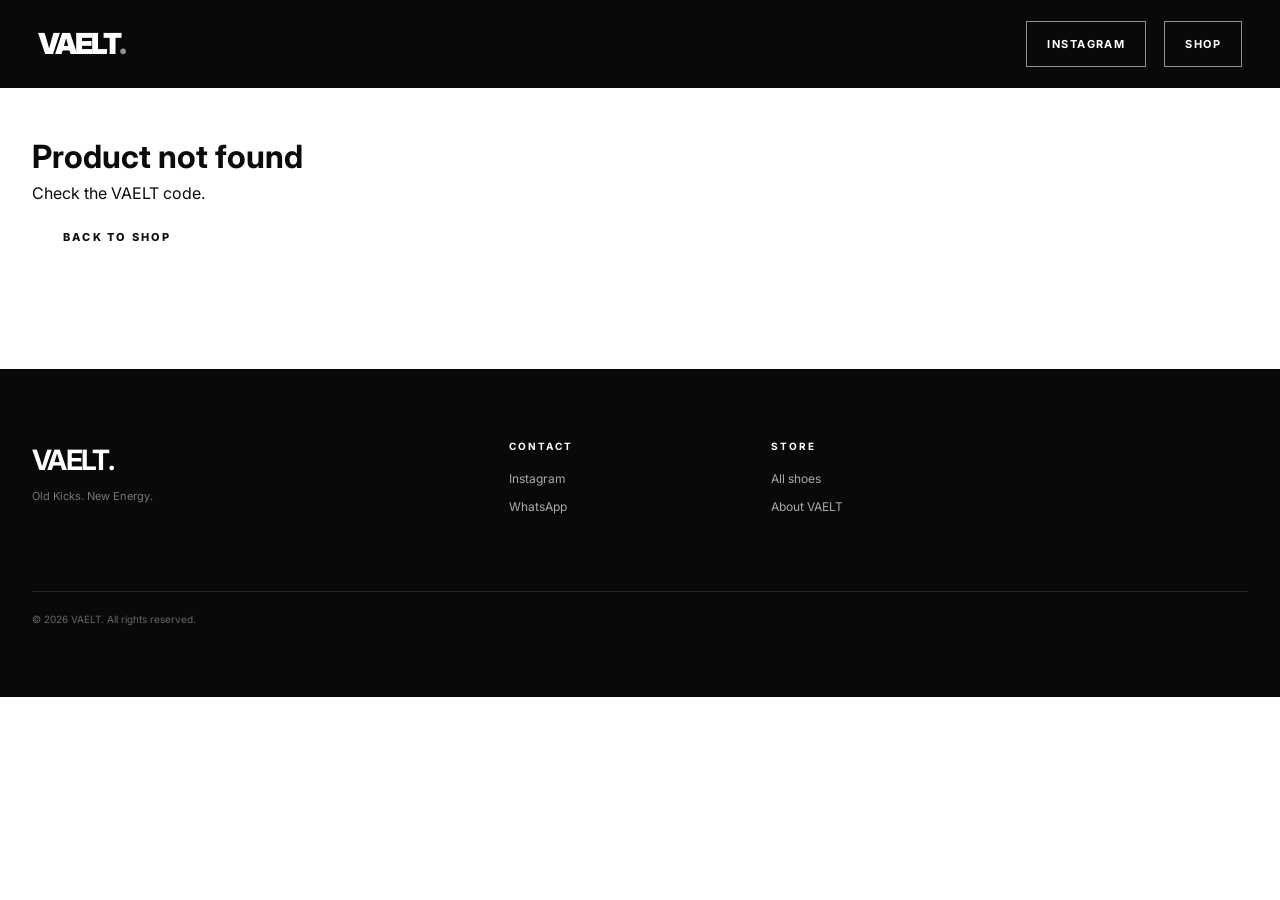
==== commit ff049ee2: "Add files via upload" ====
--- a/product.html
+++ b/product.html
@@ -1,152 +1,8 @@
 <!DOCTYPE html>
-<html lang="en">
-<head>
-  <meta charset="UTF-8">
-  <meta name="viewport" content="width=device-width, initial-scale=1.0">
-  <meta name="theme-color" content="#080808">
-  <title>VAELT — Product</title>
-  <link rel="stylesheet" href="style.css">
-  <link href="https://fonts.googleapis.com/css2?family=Inter:wght@300;400;500;600;700;800;900&display=swap" rel="stylesheet">
-  <style>
-    .product-site-header {
-      position: sticky !important;
-      top: 0;
-      background: rgba(8,8,8,.96) !important;
-      color: #fff;
-      border-bottom: 1px solid rgba(255,255,255,.12) !important;
-      z-index: 100;
-      backdrop-filter: blur(14px);
-    }
-    .product-site-header .logo { color:#fff !important; }
-    .product-site-header .contact-btn {
-      border-color: rgba(255,255,255,.35) !important;
-      color:#fff !important;
-      background:transparent !important;
-    }
-    .product-site-header .contact-btn:hover {
-      background:#fff !important;
-      color:#111 !important;
-    }
-    .product-page {
-      max-width: 1240px;
-      padding: 42px 24px 90px;
-    }
-    .product-layout {
-      gap: 70px;
-      align-items: start;
-    }
-    .main-photo {
-      border-radius: 18px;
-      background: #f4f4f4;
-      box-shadow: 0 20px 60px rgba(0,0,0,.08);
-    }
-    .thumbs button {
-      border-radius: 10px;
-      background:#f4f4f4;
-    }
-    .product-info {
-      padding-top: 10px;
-    }
-    .product-info > span {
-      letter-spacing:.16em;
-    }
-    .product-info h1 {
-      font-size: clamp(34px, 5vw, 62px);
-      line-height: .98;
-      letter-spacing:-.045em;
-      margin:14px 0 18px;
-    }
-    .big-price {
-      font-size: 30px;
-      margin: 0 0 30px;
-    }
-    .specs {
-      border-top:1px solid var(--border);
-      padding-top:22px;
-      padding-bottom:22px;
-    }
-    .specs div {
-      padding: 10px 8px;
-      background:#fafafa;
-      border-radius:8px;
-    }
-    .product-description-label {
-      font-size:11px;
-      font-weight:800;
-      letter-spacing:.16em;
-      margin-bottom:8px;
-      color:#111;
-    }
-    .action-buttons {
-      margin-top: 28px;
-    }
-    .order-btn {
-      min-height:54px;
-      display:flex;
-      align-items:center;
-      justify-content:center;
-      border-radius:8px;
-    }
-    .product-note {
-      margin-top:18px;
-      padding:15px 16px;
-      border:1px solid var(--border);
-      border-radius:8px;
-      font-size:12px;
-      color:#666;
-      line-height:1.6;
-    }
-    @media(max-width:768px) {
-      .product-page { padding:25px 16px 60px; }
-      .product-layout { gap:30px; }
-      .product-info { padding-top:0; }
-      .product-info h1 { font-size:38px; }
-      .big-price { font-size:25px; margin-bottom:22px; }
-      .specs { grid-template-columns:repeat(3,1fr) !important; gap:7px; }
-      .specs div { padding:10px 4px; }
-      .specs strong { font-size:11px; }
-      .specs span { font-size:9px; }
-      .thumbs button { width:65px; height:65px; }
-    }
-    @media(max-width:430px) {
-      .specs { grid-template-columns:1fr !important; }
-      .product-info h1 { font-size:34px; }
-    }
-  </style>
-</head>
+<html lang="en"><head><meta charset="UTF-8"><meta name="viewport" content="width=device-width,initial-scale=1.0"><meta name="theme-color" content="#090909"><title>VAELT — Product</title><link rel="stylesheet" href="style.css"><link href="https://fonts.googleapis.com/css2?family=Inter:wght@400;500;600;700;800;900&display=swap" rel="stylesheet"></head>
 <body>
-<header class="header product-site-header">
-  <div class="logo-container">
-    <a class="logo" href="index.html">VAELT.PK<span>.</span></a>
-  </div>
-  <div class="header-actions">
-    <a href="https://www.instagram.com/vaelt.pk/" target="_blank" rel="noopener" class="contact-btn">Instagram</a>
-    <a href="index.html#shop" class="contact-btn">Shop</a>
-  </div>
-</header>
-
+<header class="header product-site-header"><a class="logo" href="index.html">VAELT<span>.</span></a><div class="header-actions"><a class="outline-btn" href="https://www.instagram.com/vaelt.pk/" target="_blank">INSTAGRAM</a><a class="outline-btn" href="index.html#shop">SHOP</a></div></header>
 <main id="productPage" class="product-page"></main>
-
-<footer>
-  <div class="footer-brand">
-    <strong>VAELT.PK</strong>
-    <p>Old Kicks. New Energy.</p>
-  </div>
-  <div>
-    <h4>CONTACT</h4>
-    <a href="https://www.instagram.com/vaelt.pk/" target="_blank" rel="noopener">Instagram</a>
-    <div class="footer-email">Vaelt.pk@gmail.com</div>
-    <a href="https://wa.me/923351295731" target="_blank" rel="noopener">WhatsApp</a>
-  </div>
-  <div>
-    <h4>STORE</h4>
-    <a href="index.html#shop">All shoes</a>
-    <a href="index.html#about">About VAELT</a>
-  </div>
-  <p class="copyright">© 2026 VAELT. All rights reserved.</p>
-</footer>
-
-<script src="products.js"></script>
-<script src="script.js"></script>
-</body>
-</html>
+<footer><div class="footer-brand"><strong>VAELT.</strong><p>Old Kicks. New Energy.</p></div><div><h4>CONTACT</h4><a href="https://www.instagram.com/vaelt.pk/" target="_blank">Instagram</a><a href="https://wa.me/923351295731" target="_blank">WhatsApp</a></div><div><h4>STORE</h4><a href="index.html#shop">All shoes</a><a href="index.html#about">About VAELT</a></div><p class="copyright">© 2026 VAELT. All rights reserved.</p></footer>
+<script src="products.js"></script><script src="script.js"></script>
+</body></html>
--- a/style.css
+++ b/style.css
@@ -1,1748 +1,164 @@
-/* VAELT — Preloved Footwear Store */
+/* VAELT — reference-inspired premium dark editorial design */
+:root{
+  --black:#080808;--black2:#101010;--white:#fff;--cream:#f5f3ef;
+  --muted:#858585;--line:#dedbd5;--soft:#f1efeb;
+  --serif:Georgia,"Times New Roman",serif;
+}
+*{box-sizing:border-box;margin:0;padding:0}
+html{scroll-behavior:smooth}
+body{font-family:Inter,Arial,sans-serif;background:#fff;color:#0b0b0b;line-height:1.5}
+a{text-decoration:none;color:inherit}
+button,input{font:inherit}
+.section-shell{width:min(1240px,calc(100% - 64px));margin:auto}
+.eyebrow{font-size:11px;letter-spacing:.28em;font-weight:700}
+.eyebrow.dark{color:#555}
+.section-kicker{font-size:10px;letter-spacing:.25em;font-weight:800;color:#777;margin-bottom:13px}
 
-:root {
-  --primary: #111;
-  --secondary: #666;
-  --border: #e0e0e0;
-  --bg: #f9f9f9;
-  --overlay: rgba(0,0,0,0.55);
-  --overlay-gradient: linear-gradient(180deg, rgba(0,0,0,0.35) 0%, rgba(0,0,0,0.65) 80%);
-  --hero-min-height-desktop: 80vh;
-  --hero-min-height-mobile: 60vh;
-  --spacing: 16px;
+/* HEADER */
+.header{height:88px;padding:0 38px;display:flex;align-items:center;position:absolute;inset:0 0 auto;z-index:20;color:#fff}
+.logo{font-size:29px;font-weight:900;letter-spacing:-.07em}
+.logo span{opacity:.55}
+.desktop-nav{position:absolute;left:50%;transform:translateX(-50%);display:flex;gap:52px}
+.desktop-nav a{font-size:12px;letter-spacing:.15em;font-weight:600;position:relative}
+.desktop-nav a:after{content:"";position:absolute;left:0;right:0;bottom:-9px;height:1px;background:#fff;transform:scaleX(0);transition:.25s}
+.desktop-nav a:hover:after{transform:scaleX(1)}
+.header-actions{margin-left:auto;display:flex;align-items:center;gap:18px}
+.icon-link{font-size:28px;line-height:1}
+.outline-btn{height:46px;padding:0 20px;border:1px solid rgba(255,255,255,.55);display:flex;align-items:center;font-size:11px;letter-spacing:.13em;font-weight:700;transition:.25s}
+.outline-btn:hover{background:#fff;color:#111}
+
+/* HERO */
+.hero{height:min(940px,100vh);min-height:720px;position:relative;display:flex;align-items:center;justify-content:center;overflow:hidden;background:#090909;color:#fff}
+.hero__bg{position:absolute;inset:0;background:url("images/ChatGPT Image Aug 16, 2026, 06_13_08 PM.png") center/cover no-repeat;transform:scale(1.015)}
+.hero__overlay{position:absolute;inset:0;background:linear-gradient(90deg,rgba(0,0,0,.72),rgba(0,0,0,.28) 55%,rgba(0,0,0,.52)),linear-gradient(180deg,rgba(0,0,0,.5),transparent 45%,rgba(0,0,0,.78))}
+.hero__content{text-align:center;width:min(900px,90%);position:relative;z-index:2;margin-top:20px}
+.hero__content .eyebrow{margin-bottom:31px;color:#eee}
+.hero__content h1{font-size:clamp(70px,9vw,134px);line-height:.84;letter-spacing:-.075em;font-weight:900}
+.hero__content h1 em{font-family:var(--serif);font-size:.77em;font-weight:400;letter-spacing:-.06em}
+.hero-copy{max-width:690px;margin:34px auto 38px;font-size:16px;color:#eee}
+.hero-btn{display:inline-flex;align-items:center;gap:18px;height:64px;padding:0 31px;background:#fff;color:#111;font-size:11px;letter-spacing:.2em;font-weight:800;transition:.25s}
+.hero-btn:hover{transform:translateY(-3px);background:#eee}
+.hero__info{position:absolute;bottom:0;left:0;right:0;z-index:4;background:rgba(0,0,0,.13)}
+.hero__info-inner{width:min(1200px,100%);margin:auto;display:grid;grid-template-columns:repeat(4,1fr)}
+.hero__info-item{min-height:120px;padding:20px 27px;display:flex;align-items:center;gap:14px}
+.hero__info-item+.hero__info-item{border-left:1px solid rgba(255,255,255,.22)}
+.info-symbol{font-size:25px;color:#fff}
+.hero__info-item small,.hero__info-item strong{display:block;color:#fff;font-size:10px;letter-spacing:.15em}
+.hero__info-item strong{font-size:12px;margin-top:2px}
+
+/* SEARCH */
+.code-search{background:var(--cream);padding:95px 20px;text-align:center}
+.section-narrow{width:min(690px,100%);margin:auto}
+.code-search h2{font-size:clamp(30px,4vw,50px);letter-spacing:-.055em;margin:11px 0 15px}
+.code-search p:not(.eyebrow){color:#686868;font-size:14px;max-width:600px;margin:0 auto 27px}
+.code-search form{display:flex;max-width:540px;margin:auto;gap:8px}
+.code-search input{height:55px;flex:1;border:1px solid #d4d1cc;background:#fff;padding:0 17px;outline:0}
+.code-search input:focus{border-color:#111}
+.code-search button{height:55px;padding:0 25px;background:#111;color:#fff;border:0;font-size:11px;font-weight:800;letter-spacing:.12em;cursor:pointer}
+#searchMessage{font-size:12px;color:#777;margin-top:12px;min-height:18px}
+
+/* COLLECTION */
+.categories{padding:86px 0 30px}
+.categories h2,.shop-head h2{font-family:var(--serif);font-weight:400;font-size:clamp(42px,5vw,70px);letter-spacing:-.055em;line-height:1}
+.filter-row{display:flex;gap:8px;flex-wrap:wrap;margin-top:34px}
+.filter{border:1px solid #d5d2cd;background:transparent;padding:10px 18px;font-size:10px;letter-spacing:.12em;font-weight:700;cursor:pointer;transition:.2s}
+.filter:hover,.filter.active{background:#111;color:#fff;border-color:#111}
+
+/* PRODUCTS */
+.shop{padding-top:50px;padding-bottom:100px}
+.shop-head{display:flex;justify-content:space-between;align-items:end;margin-bottom:30px}
+#count{font-size:11px;color:#777;letter-spacing:.08em}
+.products-grid{display:grid;grid-template-columns:repeat(4,1fr);gap:22px}
+.card{background:#f3f2ef;transition:.3s;min-width:0}
+.card:hover{transform:translateY(-5px)}
+.card-image{display:block;aspect-ratio:1/1.05;overflow:hidden;position:relative;background:#e9e7e2}
+.card-image img{width:100%;height:100%;object-fit:cover;display:block;transition:transform .55s}
+.card:hover .card-image img{transform:scale(1.035)}
+.condition{position:absolute;top:13px;right:13px;background:#111;color:#fff;padding:6px 9px;font-size:9px;letter-spacing:.08em;text-transform:uppercase}
+.card-info{padding:17px 17px 20px;background:#fff}
+.card-info>div:first-child{display:flex;justify-content:space-between;gap:8px}
+.brand{font-size:9px;letter-spacing:.15em;font-weight:800;text-transform:uppercase;color:#777}
+.code{font-size:9px;color:#888}
+.card-info h3{font-size:16px;font-weight:600;letter-spacing:-.02em;margin:9px 0 14px}
+.meta{display:flex;justify-content:space-between;color:#777;font-size:11px}
+.meta strong{color:#111;font-size:12px}
+.empty{grid-column:1/-1;text-align:center;padding:80px;color:#777}
+
+/* ABOUT */
+.about{position:relative;overflow:hidden;background:linear-gradient(135deg,#faf9f6,#f0eee9);padding:105px 75px 75px;margin-bottom:90px}
+.about-watermark{position:absolute;inset:25px 0 auto;text-align:center;font-family:var(--serif);font-size:clamp(140px,22vw,330px);font-weight:700;color:rgba(0,0,0,.025);line-height:1}
+.about-header{position:relative;text-align:center;max-width:850px;margin:auto}
+.about h2{font-family:var(--serif);font-size:clamp(44px,5.5vw,78px);font-weight:400;line-height:.96;letter-spacing:-.055em;margin-top:18px}
+.about h2 em{font-style:italic}
+.about-line{width:40px;height:1px;background:#111;margin:30px auto 23px}
+.about-intro{max-width:670px;margin:auto;color:#666;font-size:14px;line-height:1.8}
+.about-features{position:relative;margin-top:75px;border-top:1px solid #d8d5cf;display:grid;grid-template-columns:repeat(3,1fr)}
+.about-feature{padding:34px 36px 10px;text-align:center}
+.about-feature+.about-feature{border-left:1px solid #d8d5cf}
+.about-feature>span{font-family:var(--serif);font-size:42px;color:#333}
+.about-feature>b{display:flex;margin:18px auto;width:45px;height:45px;border-radius:50%;background:#111;color:#fff;align-items:center;justify-content:center}
+.about-feature h3{font-size:12px;letter-spacing:.2em;margin-bottom:10px}
+.about-feature p{color:#666;font-size:13px;line-height:1.7;max-width:280px;margin:auto}
+
+/* FOOTER */
+footer{background:#090909;color:#fff;padding:70px max(32px,calc((100% - 1240px)/2));display:grid;grid-template-columns:2fr 1fr 1fr 1fr;gap:45px}
+.footer-brand strong{font-size:28px;letter-spacing:-.06em}.footer-brand p,footer span{color:#777;font-size:11px;margin-top:7px}
+footer h4{font-size:10px;letter-spacing:.2em;margin-bottom:16px}
+footer a{display:block;color:#aaa;font-size:12px;margin:0 0 10px}
+footer a:hover{color:#fff}
+.copyright{grid-column:1/-1;border-top:1px solid #242424;padding-top:20px;color:#666;font-size:10px;margin-top:20px}
+
+/* MODAL */
+.modal-backdrop{position:fixed;inset:0;background:rgba(0,0,0,.7);display:none;align-items:center;justify-content:center;z-index:100}
+.modal-backdrop.open{display:flex}
+.modal{position:relative;background:#fff;width:min(600px,calc(100% - 32px));padding:42px;border-radius:2px}
+.modal h2{font-family:var(--serif);font-size:44px;font-weight:400;margin:10px 0 25px}
+.modal p{font-size:13px;color:#666;line-height:1.7;margin:10px 0}
+.modal-close{position:absolute;right:18px;top:15px;border:0;background:none;font-size:28px;cursor:pointer}
+
+/* PRODUCT PAGE */
+.product-site-header{position:relative;background:#090909}
+.product-page{width:min(1240px,calc(100% - 64px));margin:auto;padding:45px 0 100px}
+.breadcrumbs{font-size:10px;letter-spacing:.12em;color:#777;margin-bottom:35px}
+.breadcrumbs a{color:#111}
+.product-layout{display:grid;grid-template-columns:1.08fr .92fr;gap:75px;align-items:start}
+.main-photo{background:#f1efeb;aspect-ratio:1;overflow:hidden}
+.main-photo img{width:100%;height:100%;object-fit:cover}
+.thumbs{display:flex;gap:8px;margin-top:10px}
+.thumbs button{width:72px;height:72px;padding:0;border:1px solid transparent;background:#f1efeb;cursor:pointer}
+.thumbs button.selected{border-color:#111}
+.thumbs img{width:100%;height:100%;object-fit:cover}
+.product-info{padding-top:18px}
+.product-info>span{font-size:10px;font-weight:800;letter-spacing:.2em;color:#777;text-transform:uppercase}
+.product-info h1{font-family:var(--serif);font-size:clamp(45px,5vw,75px);font-weight:400;line-height:.92;letter-spacing:-.06em;margin:18px 0}
+.big-price{font-size:22px;font-weight:700;margin-bottom:30px}
+.specs{display:grid;grid-template-columns:repeat(3,1fr);gap:8px;border-top:1px solid #ddd;border-bottom:1px solid #ddd;padding:18px 0;margin-bottom:28px}
+.specs div{text-align:center;background:#f7f6f3;padding:12px 5px}
+.specs span{display:block;font-size:8px;letter-spacing:.15em;color:#777;margin-bottom:4px}.specs strong{font-size:11px}
+.product-info p{color:#666;font-size:13px;line-height:1.8}
+.action-buttons{display:flex;flex-direction:column;gap:9px;margin-top:28px}
+.order-btn{height:55px;display:flex;align-items:center;justify-content:center;font-size:10px;letter-spacing:.15em;font-weight:800}
+.instagram-btn{background:#111;color:#fff}
+.whatsapp-btn{background:#1eaf58;color:#fff}
+.order-btn:hover{opacity:.88;transform:translateY(-2px)}
+.product-note{font-size:10px;color:#777;line-height:1.7;margin-top:15px}
+
+/* RESPONSIVE */
+@media(max-width:950px){
+  .products-grid{grid-template-columns:repeat(2,1fr)}
+  .product-layout{grid-template-columns:1fr;gap:35px}
 }
-
-* {
-  margin: 0;
-  padding: 0;
-  box-sizing: border-box;
+@media(max-width:700px){
+  .section-shell{width:calc(100% - 32px)}
+  .header{height:72px;padding:0 16px}.desktop-nav{display:none}.logo{font-size:22px}.outline-btn{height:38px;padding:0 12px;font-size:9px}.icon-link{font-size:23px}
+  .hero{height:760px;min-height:760px}.hero__bg{background-position:60% center}.hero__content{width:92%;margin-top:-80px}.hero__content .eyebrow{font-size:9px;letter-spacing:.18em;margin-bottom:22px}.hero__content h1{font-size:clamp(50px,14vw,74px)}.hero-copy{font-size:13px;margin:25px auto 27px}.hero-btn{height:54px;padding:0 22px;font-size:9px}
+  .hero__info-inner{grid-template-columns:repeat(2,1fr)}.hero__info-item{min-height:92px;padding:12px 9px;justify-content:center}.hero__info-item+.hero__info-item{border-left:1px solid rgba(255,255,255,.18)}.hero__info-item:nth-child(3),.hero__info-item:nth-child(4){border-top:1px solid rgba(255,255,255,.18)}.info-symbol{font-size:19px}.hero__info-item small,.hero__info-item strong{font-size:8px}
+  .code-search{padding:70px 16px}.code-search form{flex-direction:column}.code-search button{width:100%}
+  .categories{padding-top:65px}.shop{padding-bottom:70px}.shop-head{align-items:start}.products-grid{grid-template-columns:repeat(2,1fr);gap:10px}.card-info{padding:12px}.card-info h3{font-size:13px}.brand,.code,.meta{font-size:8px}
+  .about{padding:70px 20px 50px;margin-bottom:55px}.about-features{grid-template-columns:1fr;margin-top:55px}.about-feature+.about-feature{border-left:0;border-top:1px solid #d8d5cf}.about-feature{padding:30px 10px}
+  footer{grid-template-columns:1fr 1fr;padding:55px 20px;gap:35px}.footer-brand{grid-column:1/-1}
+  .product-page{width:calc(100% - 32px);padding-top:30px}.product-info h1{font-size:44px}.specs{grid-template-columns:1fr 1fr 1fr;gap:5px}.product-site-header .outline-btn{display:none}
 }
-
-body {
-  font-family: -apple-system, BlinkMacSystemFont, "Segoe UI", sans-serif;
-  color: var(--primary);
-  line-height: 1.6;
-  background: #fff;
+@media(max-width:390px){
+  .products-grid{grid-template-columns:1fr}.product-info h1{font-size:39px}.specs{grid-template-columns:1fr}.hero__content h1{font-size:50px}
 }
-
-/* Header */
-header {
-  display: flex;
-  justify-content: space-between;
-  align-items: center;
-  padding: 20px var(--spacing);
-  border-bottom: 1px solid var(--border);
-  background: #fff;
-  position: relative;
-  z-index: 100;
-}
-
-/* Header style variant used on the homepage hero (blends over image) */
-header.header--overlay {
-  background: transparent;
-  border-bottom: none;
-  position: absolute;
-  left: 0;
-  right: 0;
-  top: 0;
-  z-index: 100;
-  color: #fff;
-  backdrop-filter: blur(6px);
-  -webkit-backdrop-filter: blur(6px);
-}
-.header.header--overlay .logo,
-.header.header--overlay nav a {
-  color: rgba(255,255,255,0.95);
-}
-.header.header--overlay .logo span { color: rgba(255,255,255,0.75); }
-.header.header--overlay .contact-btn {
-  background: rgba(255,255,255,0.08);
-  border: 1px solid rgba(255,255,255,0.12);
-  color: #fff;
-}
-.header.header--overlay .contact-btn:hover {
-  background: rgba(255,255,255,0.12);
-}
-
-.logo-container {
-  flex: 1;
-}
-
-.logo {
-  font-size: 22px;
-  font-weight: 700;
-  letter-spacing: -1px;
-  text-decoration: none;
-  color: var(--primary);
-}
-
-.logo span {
-  color: var(--secondary);
-}
-
-nav {
-  display: flex;
-  gap: 28px;
-  margin: 0 40px;
-}
-
-nav a {
-  font-size: 14px;
-  text-decoration: none;
-  color: var(--secondary);
-  transition: color 0.2s;
-}
-
-nav a:hover {
-  color: var(--primary);
-}
-
-.header-actions {
-  display: flex;
-  align-items: center;
-  gap: 16px;
-}
-
-#searchToggle {
-  background: none;
-  border: none;
-  font-size: 20px;
-  cursor: pointer;
-  color: var(--primary);
-}
-
-.contact-btn {
-  padding: 8px 16px;
-  background: var(--primary);
-  color: #fff;
-  border-radius: 4px;
-  text-decoration: none;
-  font-size: 12px;
-  font-weight: 600;
-  transition: background 0.2s;
-}
-
-.contact-btn:hover {
-  background: #333;
-}
-
-@media (max-width: 768px) {
-  nav { gap: 12px; margin: 0 20px; }
-  .header-actions { gap: 12px; }
-  .contact-btn { padding: 6px 12px; font-size: 11px; }
-}
-
-/* Hero Section */
-.hero {
-  min-height: 680px;
-  padding: 100px 20px 150px;
-  box-sizing: border-box;
-}
-
-/* Keep hero content completely inside the hero */
-.hero__content {
-  position: relative;
-  z-index: 5;
-  width: min(900px, 92%);
-  margin: 0 auto;
-  transform: translateY(-15px);
-}
-
-/* Main heading */
-.hero__content h1 {
-  font-size: clamp(52px, 7vw, 88px);
-  line-height: 0.98;
-  margin: 14px 0 22px;
-}
-
-/* Italic second line */
-.hero__content h1 em {
-  display: inline-block;
-  font-size: 0.95em;
-}
-
-/* Description */
-.hero__content p {
-  max-width: 760px;
-  margin: 0 auto 28px;
-  font-size: clamp(15px, 1.5vw, 19px);
-  line-height: 1.6;
-}
-
-/* Explore button */
-.hero__content .hero-btn {
-  position: relative;
-  z-index: 10;
-  display: inline-flex;
-  align-items: center;
-  justify-content: center;
-  min-height: 52px;
-  padding: 14px 30px;
-  margin-top: 5px;
-}
-
-/* Bottom information strip */
-.hero__info {
-  position: absolute;
-  left: 0;
-  right: 0;
-  bottom: 0;
-  z-index: 20;
-  height: auto;
-  min-height: 105px;
-  box-sizing: border-box;
-}
-
-/* Four information items */
-.hero__info-inner {
-  width: min(1100px, 94%);
-  min-height: 105px;
-  margin: 0 auto;
-  display: grid;
-  grid-template-columns: repeat(4, 1fr);
-  align-items: center;
-}
-
-/* Individual item */
-.hero__info-item {
-  min-height: 68px;
-  padding: 12px 25px;
-  box-sizing: border-box;
-  display: flex;
-  align-items: center;
-  justify-content: center;
-  gap: 16px;
-}
-
-/* Make dividers clean */
-.hero__info-item + .hero__info-item {
-  border-left: 1px solid rgba(255,255,255,0.18);
-}
-
-/* Icons */
-.hero__info-item .info-icon {
-  flex-shrink: 0;
-}
-
-/* Text */
-.hero__info-item .info-text {
-  text-align: left;
-}
-
-/* =========================================
-   TABLET
-   ========================================= */
-
-@media (max-width: 900px) {
-
-  .hero {
-    min-height: 650px;
-    padding-top: 100px;
-    padding-bottom: 135px;
-  }
-
-  .hero__content h1 {
-    font-size: clamp(48px, 9vw, 72px);
-  }
-
-  .hero__info {
-    min-height: 100px;
-  }
-
-  .hero__info-inner {
-    min-height: 100px;
-  }
-
-  .hero__info-item {
-    padding: 10px 12px;
-    gap: 9px;
-  }
-
-  .hero__info-item .info-text .label {
-    font-size: 10px;
-  }
-
-  .hero__info-item .info-text strong {
-    font-size: 14px;
-  }
-}
-
-/* =========================================
-   MOBILE
-   ========================================= */
-
-@media (max-width: 600px) {
-
-  .hero {
-    min-height: 720px;
-    padding: 105px 18px 230px;
-  }
-
-  .hero__content {
-    transform: translateY(-5px);
-  }
-
-  .hero__content h1 {
-    font-size: clamp(42px, 13vw, 60px);
-    line-height: 0.98;
-    margin-bottom: 20px;
-  }
-
-  .hero__content p {
-    font-size: 14px;
-    line-height: 1.55;
-    margin-bottom: 24px;
-  }
-
-  .hero__content .hero-btn {
-    min-height: 48px;
-    padding: 12px 22px;
-    font-size: 12px;
-  }
-
-  .hero__info {
-    min-height: 205px;
-  }
-
-  .hero__info-inner {
-    width: 100%;
-    min-height: 205px;
-    grid-template-columns: repeat(2, 1fr);
-  }
-
-  .hero__info-item {
-    min-height: 95px;
-    padding: 12px 8px;
-    gap: 8px;
-  }
-
-  .hero__info-item:nth-child(3) {
-    border-left: none;
-    border-top: 1px solid rgba(255,255,255,0.18);
-  }
-
-  .hero__info-item:nth-child(4) {
-    border-top: 1px solid rgba(255,255,255,0.18);
-  }
-
-  .hero__info-item .info-icon {
-    width: 20px;
-    height: 20px;
-  }
-
-  .hero__info-item .info-text {
-    text-align: center;
-  }
-
-  .hero__info-item .info-text .label {
-    font-size: 9px;
-    letter-spacing: 0.08em;
-  }
-
-  .hero__info-item .info-text strong {
-    font-size: 13px;
-  }
-}
-
-
-/* Code Search Section */
-.code-search {
-  padding: 60px var(--spacing);
-  text-align: center;
-  background: var(--bg);
-}
-
-.code-search div {
-  margin-bottom: 24px;
-}
-
-.code-search h2 {
-  font-size: 28px;
-  margin: 8px 0;
-}
-
-.code-search form {
-  display: flex;
-  gap: 8px;
-  max-width: 400px;
-  margin: 0 auto;
-  margin-bottom: 12px;
-}
-
-.code-search input {
-  flex: 1;
-  padding: 12px 16px;
-  border: 1px solid var(--border);
-  border-radius: 4px;
-  font-size: 14px;
-}
-
-.code-search button {
-  padding: 12px 24px;
-  background: var(--primary);
-  color: #fff;
-  border: none;
-  border-radius: 4px;
-  font-weight: 600;
-  cursor: pointer;
-  transition: background 0.2s;
-}
-
-.code-search button:hover {
-  background: #333;
-}
-
-#searchMessage {
-  font-size: 13px;
-  color: #666;
-  height: 20px;
-}
-
-/* Categories */
-.categories {
-  display: flex;
-  gap: 12px;
-  padding: 32px var(--spacing);
-  justify-content: center;
-  flex-wrap: wrap;
-}
-
-.filter {
-  padding: 8px 16px;
-  background: transparent;
-  border: 1px solid var(--border);
-  border-radius: 20px;
-  font-size: 14px;
-  cursor: pointer;
-  transition: all 0.2s;
-}
-
-.filter:hover {
-  border-color: var(--primary);
-}
-
-.filter.active {
-  background: var(--primary);
-  color: #fff;
-  border-color: var(--primary);
-}
-
-/* Shop Grid */
-.shop {
-  padding: 60px var(--spacing);
-  max-width: 1200px;
-  margin: 0 auto;
-}
-
-.shop-head {
-  display: flex;
-  justify-content: space-between;
-  align-items: center;
-  margin-bottom: 40px;
-}
-
-.shop-head h2 {
-  font-size: 32px;
-}
-
-#count {
-  font-size: 13px;
-  color: var(--secondary);
-}
-
-.products-grid {
-  display: grid;
-  grid-template-columns: repeat(auto-fill, minmax(250px, 1fr));
-  gap: 24px;
-}
-
-.card {
-  border-radius: 8px;
-  overflow: hidden;
-  transition: transform 0.2s, box-shadow 0.2s;
-  background: #fff;
-}
-
-.card:hover {
-  transform: translateY(-4px);
-  box-shadow: 0 8px 24px rgba(0, 0, 0, 0.1);
-}
-
-.card-image {
-  position: relative;
-  display: block;
-  overflow: hidden;
-  background: var(--bg);
-  aspect-ratio: 1;
-  text-decoration: none;
-}
-
-.card-image img {
-  width: 100%;
-  height: 100%;
-  object-fit: cover;
-}
-
-.condition {
-  position: absolute;
-  top: 12px;
-  right: 12px;
-  background: rgba(0, 0, 0, 0.7);
-  color: #fff;
-  padding: 6px 12px;
-  border-radius: 4px;
-  font-size: 11px;
-  font-weight: 600;
-}
-
-.card-info {
-  padding: 16px;
-}
-
-.card-info > div:first-child {
-  display: flex;
-  justify-content: space-between;
-  align-items: center;
-  gap: 8px;
-  margin-bottom: 8px;
-}
-
-.brand {
-  font-size: 11px;
-  font-weight: 700;
-  text-transform: uppercase;
-  color: var(--secondary);
-  flex: 1;
-  overflow: hidden;
-  text-overflow: ellipsis;
-  white-space: nowrap;
-}
-
-.code {
-  font-size: 10px;
-  background: var(--bg);
-  padding: 4px 8px;
-  border-radius: 3px;
-  white-space: nowrap;
-}
-
-.card-info h3 {
-  font-size: 14px;
-  font-weight: 500;
-  margin-bottom: 12px;
-  text-decoration: none;
-  color: var(--primary);
-}
-
-.card-info a {
-  text-decoration: none;
-}
-
-.meta {
-  display: flex;
-  justify-content: space-between;
-  font-size: 13px;
-  color: var(--secondary);
-}
-
-.meta strong {
-  color: var(--primary);
-  font-weight: 700;
-}
-
-.empty {
-  grid-column: 1 / -1;
-  text-align: center;
-  padding: 60px 20px;
-  color: var(--secondary);
-}
-
-/* About Section */
-.about {
-
-  position: relative;
-
-  max-width: 1420px;
-
-  margin: 80px auto;
-
-  padding: 90px 70px 55px;
-
-  overflow: hidden;
-
-  text-align: center;
-
-  background: linear-gradient(135deg, #fafafa 0%, #f5f5f5 100%);
-
-  border: 1px solid #e8e8e8;
-
-  border-radius: 24px;
-
-}
-
-
-
-.about-watermark {
-
-  position: absolute;
-
-  top: 20px;
-
-  left: 20px;
-
-  width: 100%;
-
-  font-family: Georgia, "Times New Roman", serif;
-
-  font-size: clamp(150px, 22vw, 320px);
-
-  font-weight: 700;
-
-  letter-spacing: -0.08em;
-
-  line-height: 1;
-
-  color: rgba(0, 0, 0, 0.025);
-
-  pointer-events: none;
-
-  user-select: none;
-
-}
-
-
-
-.about-header {
-
-  position: relative;
-
-  z-index: 2;
-
-  max-width: 900px;
-
-  margin: 0 auto;
-
-}
-
-
-
-.about-header .eyebrow {
-
-  margin-bottom: 24px;
-
-  font-size: 12px;
-
-  font-weight: 700;
-
-  letter-spacing: 0.28em;
-
-  color: #555;
-
-}
-
-
-
-.about h2 {
-
-  margin: 0;
-
-  font-family: Georgia, "Times New Roman", serif;
-
-  font-size: clamp(42px, 5vw, 76px);
-
-  font-weight: 500;
-
-  line-height: 0.98;
-
-  letter-spacing: -0.045em;
-
-  color: #111;
-
-}
-
-
-
-.about h2 span {
-
-  display: block;
-
-  font-style: italic;
-
-  font-weight: 400;
-
-}
-
-
-
-.about-line {
-
-  width: 42px;
-
-  height: 1px;
-
-  margin: 30px auto 24px;
-
-  background: #111;
-
-}
-
-
-
-.about-intro {
-
-  max-width: 700px;
-
-  margin: 0 auto;
-
-  color: #666;
-
-  font-size: 16px;
-
-  line-height: 1.8;
-
-}
-
-
-
-.about-features {
-
-  position: relative;
-
-  z-index: 2;
-
-  display: grid;
-
-  grid-template-columns: repeat(3, 1fr);
-
-  margin-top: 75px;
-
-  border-top: 1px solid #dedede;
-
-}
-
-
-
-.about-feature {
-
-  position: relative;
-
-  padding: 42px 45px 10px;
-
-  transition: transform 300ms ease, background 300ms ease;
-
-}
-
-
-
-.about-feature + .about-feature {
-
-  border-left: 1px solid #dedede;
-
-}
-
-
-
-.about-feature:hover {
-
-  transform: translateY(-6px);
-
-}
-
-
-
-.feature-icon {
-
-  width: 52px;
-
-  height: 52px;
-
-  margin: 0 auto 25px;
-
-  display: flex;
-
-  align-items: center;
-
-  justify-content: center;
-
-  border-radius: 50%;
-
-  background: #111;
-
-  color: #fff;
-
-  font-size: 23px;
-
-}
-
-
-
-.feature-number {
-
-  display: block;
-
-  font-family: Georgia, "Times New Roman", serif;
-
-  font-size: 42px;
-
-  line-height: 1;
-
-  color: #222;
-
-}
-
-
-
-.feature-line {
-
-  width: 32px;
-
-  height: 1px;
-
-  background: #222;
-
-  margin: 17px auto 20px;
-
-}
-
-
-
-.about-feature h3 {
-
-  margin-bottom: 12px;
-
-  font-size: 15px;
-
-  font-weight: 800;
-
-  letter-spacing: 0.16em;
-
-}
-
-
-
-.about-feature p {
-
-  max-width: 280px;
-
-  margin: 0 auto;
-
-  color: #666;
-
-  font-size: 14px;
-
-  line-height: 1.7;
-
-}
-
-
-
-.about-bottom {
-
-  position: relative;
-
-  z-index: 2;
-
-  display: flex;
-
-  align-items: center;
-
-  gap: 35px;
-
-  margin-top: 55px;
-
-}
-
-
-
-.about-bottom span {
-
-  height: 1px;
-
-  flex: 1;
-
-  background: #d8d8d8;
-
-}
-
-
-
-.about-bottom strong {
-
-  font-size: 15px;
-
-  font-weight: 600;
-
-  letter-spacing: 0.45em;
-
-}
-
-
-
-/* Mobile */
-
-@media (max-width: 768px) {
-
-  .about {
-
-    margin: 50px 16px;
-
-    padding: 65px 20px 40px;
-
-    border-radius: 18px;
-
-  }
-
-
-
-  .about-watermark {
-
-    top: 70px;
-
-    font-size: 100px;
-
-  }
-
-
-
-  .about h2 {
-
-    font-size: clamp(38px, 11vw, 56px);
-
-  }
-
-
-
-  .about-intro {
-
-    font-size: 14px;
-
-  }
-
-
-
-  .about-features {
-
-    grid-template-columns: 1fr;
-
-    margin-top: 50px;
-
-  }
-
-
-
-  .about-feature {
-
-    padding: 35px 15px;
-
-  }
-
-
-
-  .about-feature + .about-feature {
-
-    border-left: none;
-
-    border-top: 1px solid #dedede;
-
-  }
-
-}
-
-/* Product Page */
-.product-page {
-  max-width: 1000px;
-  margin: 0 auto;
-  padding: 40px var(--spacing);
-}
-
-.breadcrumbs {
-  font-size: 12px;
-  color: var(--secondary);
-  margin-bottom: 32px;
-}
-
-.breadcrumbs a {
-  color: var(--primary);
-  text-decoration: none;
-}
-
-.product-layout {
-  display: grid;
-  grid-template-columns: 1fr 1fr;
-  gap: 60px;
-}
-
-.gallery {
-  display: flex;
-  flex-direction: column;
-  gap: 12px;
-}
-
-.main-photo {
-  aspect-ratio: 1;
-  background: var(--bg);
-  border-radius: 8px;
-  overflow: hidden;
-}
-
-.main-photo img {
-  width: 100%;
-  height: 100%;
-  object-fit: cover;
-}
-
-.thumbs {
-  display: flex;
-  gap: 8px;
-}
-
-.thumbs button {
-  width: 80px;
-  height: 80px;
-  border: 2px solid transparent;
-  border-radius: 6px;
-  overflow: hidden;
-  cursor: pointer;
-  background: none;
-  padding: 0;
-  transition: border-color 0.2s;
-}
-
-.thumbs button.selected {
-  border-color: var(--primary);
-}
-
-.thumbs button img {
-  width: 100%;
-  height: 100%;
-  object-fit: cover;
-}
-
-.product-info h1 {
-  font-size: 28px;
-  margin: 12px 0 16px;
-}
-
-.product-info > span {
-  display: block;
-  font-size: 12px;
-  font-weight: 700;
-  letter-spacing: 1px;
-  text-transform: uppercase;
-  color: var(--secondary);
-  margin-bottom: 8px;
-}
-
-.big-price {
-  font-size: 24px;
-  font-weight: 700;
-  margin: 16px 0 20px;
-}
-
-.specs {
-  display: grid;
-  grid-template-columns: repeat(3, 1fr);
-  gap: 16px;
-  margin-bottom: 24px;
-  padding-bottom: 24px;
-  border-bottom: 1px solid var(--border);
-}
-
-.specs div {
-  text-align: center;
-}
-
-.specs span {
-  display: block;
-  font-size: 11px;
-  color: var(--secondary);
-  font-weight: 700;
-  text-transform: uppercase;
-  margin-bottom: 4px;
-}
-
-.specs strong {
-  display: block;
-  font-size: 14px;
-  font-weight: 600;
-}
-
-.product-info p {
-  font-size: 14px;
-  line-height: 1.7;
-  margin-bottom: 24px;
-  color: var(--secondary);
-}
-
-/* Action Buttons */
-.action-buttons {
-  display: flex;
-  flex-direction: column;
-  gap: 12px;
-  margin-bottom: 16px;
-}
-
-.order-btn {
-  display: block;
-  padding: 14px 24px;
-  text-align: center;
-  border-radius: 4px;
-  text-decoration: none;
-  font-size: 14px;
-  font-weight: 600;
-  border: none;
-  cursor: pointer;
-  transition: all 0.2s;
-}
-
-.instagram-btn {
-  background: linear-gradient(45deg, #f09433 0%, #e6683c 25%, #dc2743 50%, #cc2366 75%, #bc1888 100%);
-  color: #fff;
-}
-
-.instagram-btn:hover:not(:disabled) {
-  transform: translateY(-2px);
-  box-shadow: 0 4px 12px rgba(0, 0, 0, 0.2);
-}
-
-.instagram-btn:disabled {
-  opacity: 0.7;
-  cursor: not-allowed;
-}
-
-.whatsapp-btn {
-  background: #25D366;
-  color: #fff;
-}
-
-.whatsapp-btn:hover {
-  background: #20BA5C;
-  transform: translateY(-2px);
-}
-
-.no-payment {
-  font-size: 12px;
-  color: var(--secondary);
-  font-style: italic;
-}
-
-.not-found {
-  text-align: center;
-  padding: 60px 20px;
-}
-
-.not-found h1 {
-  font-size: 32px;
-  margin-bottom: 12px;
-}
-
-.not-found p {
-  font-size: 16px;
-  color: var(--secondary);
-  margin-bottom: 24px;
-}
-
-/* Footer */
-footer {
-  background: var(--primary);
-  color: #fff;
-  padding: 60px var(--spacing);
-  display: grid;
-  grid-template-columns: repeat(auto-fit, minmax(200px, 1fr));
-  gap: 40px;
-  margin-top: 60px;
-}
-
-footer h4 {
-  font-size: 12px;
-  letter-spacing: 1px;
-  text-transform: uppercase;
-  margin-bottom: 16px;
-  font-weight: 700;
-}
-
-footer a {
-  display: block;
-  color: #ccc;
-  text-decoration: none;
-  font-size: 14px;
-  margin-bottom: 8px;
-  transition: color 0.2s;
-}
-
-footer a:hover {
-  color: #fff;
-}
-
-.footer-brand strong {
-  display: block;
-  font-size: 18px;
-  margin-bottom: 4px;
-}
-
-.footer-brand p {
-  font-size: 12px;
-  color: #999;
-}
-
-.copyright {
-  grid-column: 1 / -1;
-  text-align: center;
-  font-size: 12px;
-  color: #999;
-  padding-top: 20px;
-  border-top: 1px solid #333;
-}
-
-/* Responsive */
-@media (max-width: 768px) {
-  .product-layout {
-    grid-template-columns: 1fr;
-    gap: 32px;
-  }
-
-  .specs {
-    grid-template-columns: 1fr;
-  }
-
-  .products-grid {
-    grid-template-columns: repeat(auto-fill, minmax(160px, 1fr));
-    gap: 16px;
-  }
-
-  nav { display: none; }
-
-  .logo { font-size: 18px; }
-
-  .hero h1 { font-size: 2rem; }
-
-  .shop-head {
-    flex-direction: column;
-    gap: 12px;
-    align-items: flex-start;
-  }
-
-  footer {
-    grid-template-columns: 1fr;
-    gap: 24px;
-  }
-}
-
-/* =========================================================
-   VAELT HOMEPAGE — REFERENCE DESIGN OVERRIDES
-   Added to match the dark sneaker hero shown in the reference.
-   Put your hero sneaker image at: images/hero-sneaker.jpg
-   ========================================================= */
-
-:root {
-  --vaelt-black: #080808;
-  --vaelt-white: #ffffff;
-  --vaelt-line: rgba(255,255,255,.28);
-}
-
-/* ---------- Header ---------- */
-.header.header--overlay {
-  position: absolute;
-  top: 0;
-  left: 0;
-  right: 0;
-  height: 92px;
-  padding: 0 32px;
-  display: flex;
-  align-items: center;
-  background: rgba(0,0,0,.18);
-  border-bottom: 1px solid rgba(255,255,255,.16);
-  backdrop-filter: none;
-  -webkit-backdrop-filter: none;
-}
-
-.header.header--overlay .logo {
-  font-size: 30px;
-  font-weight: 800;
-  letter-spacing: -1.5px;
-  color: #fff;
-}
-
-.header.header--overlay nav {
-  gap: 55px;
-  margin: 0;
-}
-
-.header.header--overlay nav a {
-  position: relative;
-  color: rgba(255,255,255,.94);
-  font-size: 16px;
-  font-weight: 400;
-}
-
-.header.header--overlay nav a::after {
-  content: "";
-  position: absolute;
-  left: 0;
-  right: 0;
-  bottom: -8px;
-  height: 1px;
-  background: #fff;
-  transform: scaleX(0);
-  transform-origin: center;
-  transition: transform .25s ease;
-}
-
-.header.header--overlay nav a:hover::after {
-  transform: scaleX(1);
-}
-
-.header.header--overlay .header-actions {
-  gap: 28px;
-}
-
-.header.header--overlay #searchToggle {
-  color: #fff;
-  font-size: 27px;
-  line-height: 1;
-}
-
-.header.header--overlay .contact-btn {
-  display: inline-flex;
-  align-items: center;
-  justify-content: center;
-  min-width: 126px;
-  height: 52px;
-  padding: 0 20px;
-  border: 1px solid rgba(255,255,255,.58);
-  border-radius: 4px;
-  background: transparent;
-  color: #fff;
-  font-size: 14px;
-  font-weight: 500;
-}
-
-.header.header--overlay .contact-btn:hover {
-  background: #fff;
-  color: #111;
-}
-
-/* ---------- Hero ---------- */
-.hero {
-  position: relative;
-  isolation: isolate;
-  min-height: 94vh;
-  height: 940px;
-  padding: 0;
-  overflow: hidden;
-  display: flex;
-  align-items: center;
-  justify-content: center;
-  background: #080808;
-  color: #fff;
-}
-
-.hero__bg {
-  position: absolute;
-  inset: 0;
-  z-index: -2;
-  background-image: url("images/ChatGPT Image Aug 16, 2026, 06_13_08 PM.png");
-  background-position: center center;
-  background-size: cover;
-  background-repeat: no-repeat;
-  transform: scale(1.01);
-}
-
-.hero__overlay {
-  position: absolute;
-  inset: 0;
-  z-index: -1;
-  background:
-    linear-gradient(90deg, rgba(0,0,0,.68) 0%, rgba(0,0,0,.34) 52%, rgba(0,0,0,.48) 100%),
-    linear-gradient(180deg, rgba(0,0,0,.48) 0%, rgba(0,0,0,.08) 38%, rgba(0,0,0,.72) 100%);
-}
-
-.hero__content {
-  position: relative;
-  z-index: 5;
-  width: min(900px, 90%);
-  margin: 0 auto;
-  padding: 70px 0 150px;
-  text-align: center;
-  transform: none;
-}
-
-.hero__content .eyebrow {
-  margin-bottom: 36px;
-  color: rgba(255,255,255,.94);
-  font-size: 16px;
-  font-weight: 500;
-  letter-spacing: .34em;
-}
-
-.hero__content h1 {
-  margin: 0 0 30px;
-  color: #fff;
-  font-size: clamp(70px, 8.5vw, 132px);
-  font-weight: 800;
-  line-height: .88;
-  letter-spacing: -.065em;
-  text-shadow: 0 3px 25px rgba(0,0,0,.2);
-}
-
-.hero__content h1 em {
-  display: block;
-  margin-top: 16px;
-  font-size: .82em;
-  font-weight: 300;
-  letter-spacing: -.055em;
-}
-
-.hero__content > p:not(.eyebrow) {
-  max-width: 760px;
-  margin: 0 auto 38px;
-  color: rgba(255,255,255,.94);
-  font-size: clamp(16px, 1.4vw, 21px);
-  line-height: 1.65;
-}
-
-.hero__content .hero-btn {
-  min-width: 335px;
-  min-height: 72px;
-  padding: 0 35px;
-  margin: 0;
-  border: 0;
-  border-radius: 4px;
-  background: #fff;
-  color: #111;
-  text-decoration: none;
-  font-size: 14px;
-  font-weight: 800;
-  letter-spacing: .24em;
-  transition: transform .25s ease, background .25s ease;
-}
-
-.hero__content .hero-btn:hover {
-  background: #f1f1f1;
-  color: #111;
-  transform: translateY(-3px);
-}
-
-/* ---------- Bottom feature strip ---------- */
-.hero__info {
-  position: absolute;
-  left: 0;
-  right: 0;
-  bottom: 0;
-  z-index: 20;
-  min-height: 138px;
-  padding: 0 4vw;
-  background: linear-gradient(180deg, rgba(0,0,0,0) 0%, rgba(0,0,0,.16) 100%);
-}
-
-.hero__info-inner {
-  width: min(1240px, 100%);
-  min-height: 138px;
-  margin: 0 auto;
-  display: grid;
-  grid-template-columns: repeat(4, 1fr);
-  align-items: center;
-}
-
-.hero__info-item {
-  min-height: 72px;
-  padding: 10px 28px;
-  gap: 17px;
-  justify-content: flex-start;
-}
-
-.hero__info-item + .hero__info-item {
-  border-left: 1px solid var(--vaelt-line);
-}
-
-.hero__info-item .info-icon {
-  width: 31px;
-  height: 31px;
-  color: #fff;
-}
-
-.hero__info-item .info-text {
-  color: #fff;
-}
-
-.hero__info-item .info-text .label,
-.hero__info-item .info-text strong {
-  display: inline;
-  color: #fff;
-  font-size: 14px;
-  line-height: 1.6;
-  letter-spacing: .19em;
-}
-
-.hero__info-item .info-text strong {
-  margin-left: 5px;
-  font-weight: 800;
-}
-
-/* ---------- Make the next section feel like the reference ---------- */
-.code-search {
-  padding: 82px 20px;
-}
-
-.categories {
-  padding-top: 70px;
-}
-
-.shop {
-  padding-top: 30px;
-}
-
-/* ---------- Mobile ---------- */
-@media (max-width: 900px) {
-  .header.header--overlay {
-    height: 78px;
-    padding: 0 20px;
-  }
-
-  .header.header--overlay nav {
-    gap: 25px;
-  }
-
-  .header.header--overlay .header-actions {
-    gap: 12px;
-  }
-
-  .header.header--overlay .contact-btn {
-    min-width: auto;
-    height: 44px;
-    padding: 0 13px;
-  }
-
-  .hero {
-    min-height: 850px;
-    height: 850px;
-  }
-
-  .hero__content {
-    padding: 40px 0 170px;
-  }
-
-  .hero__content .eyebrow {
-    margin-bottom: 27px;
-    font-size: 12px;
-    letter-spacing: .22em;
-  }
-
-  .hero__content h1 {
-    font-size: clamp(54px, 11vw, 88px);
-  }
-
-  .hero__content > p:not(.eyebrow) {
-    max-width: 620px;
-    font-size: 15px;
-  }
-
-  .hero__content .hero-btn {
-    min-width: 280px;
-    min-height: 60px;
-  }
-
-  .hero__info {
-    min-height: 190px;
-  }
-
-  .hero__info-inner {
-    min-height: 190px;
-  }
-}
-
-@media (max-width: 600px) {
-  .header.header--overlay {
-    height: 72px;
-    padding: 0 16px;
-  }
-
-  .header.header--overlay .logo {
-    font-size: 21px;
-  }
-
-  .header.header--overlay nav {
-    display: none;
-  }
-
-  .header.header--overlay .header-actions {
-    gap: 7px;
-  }
-
-  .header.header--overlay #searchToggle {
-    font-size: 23px;
-  }
-
-  .header.header--overlay .contact-btn {
-    height: 38px;
-    padding: 0 9px;
-    font-size: 10px;
-  }
-
-  .hero {
-    min-height: 760px;
-    height: 760px;
-  }
-
-  .hero__bg {
-    background-position: 60% center;
-  }
-
-  .hero__overlay {
-    background:
-      linear-gradient(90deg, rgba(0,0,0,.65), rgba(0,0,0,.38)),
-      linear-gradient(180deg, rgba(0,0,0,.45), rgba(0,0,0,.76));
-  }
-
-  .hero__content {
-    width: 92%;
-    padding: 20px 0 210px;
-  }
-
-  .hero__content .eyebrow {
-    margin-bottom: 24px;
-    font-size: 10px;
-    letter-spacing: .18em;
-  }
-
-  .hero__content h1 {
-    margin-bottom: 25px;
-    font-size: clamp(47px, 14vw, 72px);
-  }
-
-  .hero__content h1 em {
-    margin-top: 10px;
-  }
-
-  .hero__content > p:not(.eyebrow) {
-    font-size: 13px;
-    line-height: 1.55;
-    margin-bottom: 28px;
-  }
-
-  .hero__content .hero-btn {
-    min-width: 245px;
-    min-height: 56px;
-    padding: 0 20px;
-    font-size: 10px;
-    letter-spacing: .17em;
-  }
-
-  .hero__info {
-    min-height: 190px;
-    padding: 0;
-  }
-
-  .hero__info-inner {
-    min-height: 190px;
-    grid-template-columns: repeat(2, 1fr);
-  }
-
-  .hero__info-item {
-    min-height: 95px;
-    padding: 10px 8px;
-    gap: 7px;
-    justify-content: center;
-  }
-
-  .hero__info-item + .hero__info-item {
-    border-left: 1px solid rgba(255,255,255,.2);
-  }
-
-  .hero__info-item:nth-child(3) {
-    border-left: none;
-    border-top: 1px solid rgba(255,255,255,.2);
-  }
-
-  .hero__info-item:nth-child(4) {
-    border-top: 1px solid rgba(255,255,255,.2);
-  }
-
-  .hero__info-item .info-icon {
-    width: 22px;
-    height: 22px;
-  }
-
-  .hero__info-item .info-text {
-    text-align: left;
-  }
-
-  .hero__info-item .info-text .label,
-  .hero__info-item .info-text strong {
-    font-size: 8px;
-    letter-spacing: .09em;
-  }
-}
-.header.header--overlay {
-  display: flex !important;
-  align-items: center !important;
-  padding: 0 32px !important;
-}
-
-.header.header--overlay nav {
-  position: absolute !important;
-  left: 50% !important;
-  transform: translateX(-50%) !important;
-  display: flex !important;
-  gap: 55px !important;
-  margin: 0 !important;
-}
-
-.header.header--overlay .header-actions {
-  margin-left: auto !important;
-  display: flex !important;
-  gap: 18px !important;
-}
-
-/* ---------- Instagram icon-only header button ---------- */
-.header.header--overlay .header-actions a:first-child {
-  min-width: 44px;
-  width: 44px;
-  height: 52px;
-  padding: 0;
-  border: none;
-  background: transparent;
-  color: #fff;
-  font-size: 0;
-  display: inline-flex;
-  align-items: center;
-  justify-content: center;
-}
-
-.header.header--overlay .header-actions a:first-child::before {
-  content: "";
-  display: block;
-  width: 28px;
-  height: 28px;
-  background: currentColor;
-  -webkit-mask: url("data:image/svg+xml,%3Csvg xmlns='http://www.w3.org/2000/svg' viewBox='0 0 24 24'%3E%3Crect x='3' y='3' width='18' height='18' rx='5' fill='none' stroke='black' stroke-width='1.8'/%3E%3Ccircle cx='12' cy='12' r='4' fill='none' stroke='black' stroke-width='1.8'/%3E%3Ccircle cx='17.3' cy='6.7' r='1' fill='black'/%3E%3C/svg%3E") center / contain no-repeat;
-  mask: url("data:image/svg+xml,%3Csvg xmlns='http://www.w3.org/2000/svg' viewBox='0 0 24 24'%3E%3Crect x='3' y='3' width='18' height='18' rx='5' fill='none' stroke='black' stroke-width='1.8'/%3E%3Ccircle cx='12' cy='12' r='4' fill='none' stroke='black' stroke-width='1.8'/%3E%3Ccircle cx='17.3' cy='6.7' r='1' fill='black'/%3E%3C/svg%3E") center / contain no-repeat;
-}
-
-.header.header--overlay .header-actions a:first-child:hover {
-  background: transparent;
-  color: #fff;
-  opacity: .75;
-}
-
-@media (max-width: 900px) {
-  .header.header--overlay .header-actions a:first-child {
-    width: 42px;
-    min-width: 42px;
-    height: 44px;
-  }
-}
-
-@media (max-width: 600px) {
-  .header.header--overlay .header-actions a:first-child {
-    width: 38px;
-    min-width: 38px;
-    height: 38px;
-    padding: 0;
-  }
-
-  .header.header--overlay .header-actions a:first-child::before {
-    width: 24px;
-    height: 24px;
-  }
-
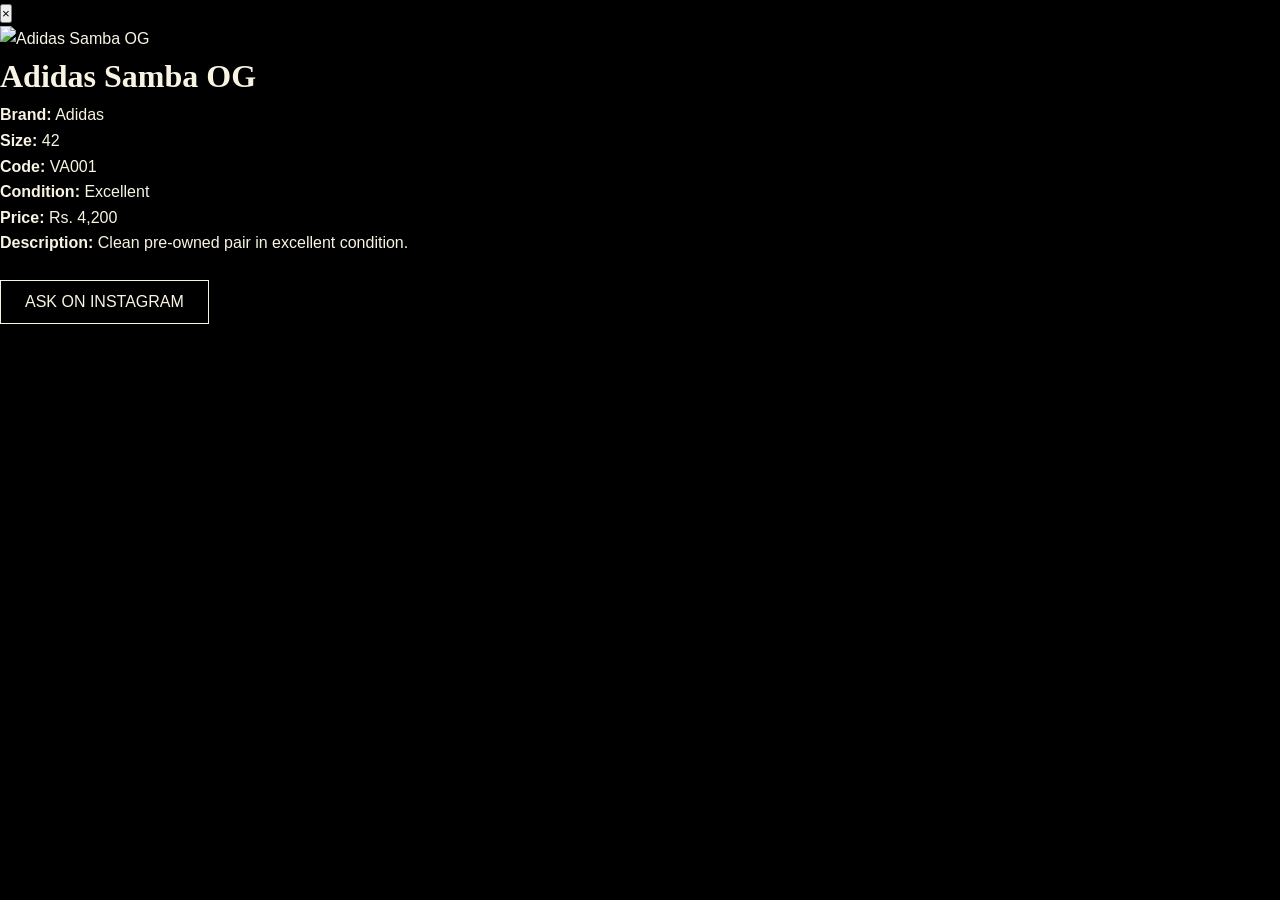
==== commit b6a01dd5: "Update product.html" ====
--- a/product.html
+++ b/product.html
@@ -1,8 +1,64 @@
 <!DOCTYPE html>
-<html lang="en"><head><meta charset="UTF-8"><meta name="viewport" content="width=device-width,initial-scale=1.0"><meta name="theme-color" content="#090909"><title>VAELT — Product</title><link rel="stylesheet" href="style.css"><link href="https://fonts.googleapis.com/css2?family=Inter:wght@400;500;600;700;800;900&display=swap" rel="stylesheet"></head>
+<html lang="en">
+<head>
+<meta charset="UTF-8" />
+<meta name="viewport" content="width=device-width, initial-scale=1.0" />
+<title>Product Detail - VAELT</title>
+<link rel="stylesheet" href="style.css" />
+</head>
 <body>
-<header class="header product-site-header"><a class="logo" href="index.html">VAELT<span>.</span></a><div class="header-actions"><a class="outline-btn" href="https://www.instagram.com/vaelt.pk/" target="_blank">INSTAGRAM</a><a class="outline-btn" href="index.html#shop">SHOP</a></div></header>
-<main id="productPage" class="product-page"></main>
-<footer><div class="footer-brand"><strong>VAELT.</strong><p>Old Kicks. New Energy.</p></div><div><h4>CONTACT</h4><a href="https://www.instagram.com/vaelt.pk/" target="_blank">Instagram</a><a href="https://wa.me/923351295731" target="_blank">WhatsApp</a></div><div><h4>STORE</h4><a href="index.html#shop">All shoes</a><a href="index.html#about">About VAELT</a></div><p class="copyright">© 2026 VAELT. All rights reserved.</p></footer>
-<script src="products.js"></script><script src="script.js"></script>
-</body></html>
+
+<!-- Product Detail Modal / Page -->
+<div class="product-detail-container">
+  <button class="close-btn" aria-label="Close">&times;</button>
+  <div class="product-detail">
+    <img src="images/product-1.jpg" alt="Product Image" class="product-image-large" />
+    <h2 id="product-name">Product Name</h2>
+    <p><strong>Brand:</strong> <span id="product-brand">Brand Name</span></p>
+    <p><strong>Size:</strong> <span id="product-size">Size</span></p>
+    <p><strong>Code:</strong> <span id="product-code">Code</span></p>
+    <p><strong>Condition:</strong> <span id="product-condition">Condition</span></p>
+    <p><strong>Price:</strong> Rs. <span id="product-price">0</span></p>
+    <p><strong>Description:</strong> <span id="product-description">Description of the product.</span></p>
+    <button class="btn btn-primary" id="ask-instagram-detail">ASK ON INSTAGRAM</button>
+  </div>
+</div>
+
+<script>
+  // Example: Populate product data dynamically
+  const productData = {
+    name: "Adidas Samba OG",
+    brand: "Adidas",
+    size: "42",
+    code: "VA001",
+    condition: "Excellent",
+    price: 4200,
+    description: "Clean pre-owned pair in excellent condition.",
+    image: "images/product-1.jpg"
+  };
+
+  // Populate elements
+  document.querySelector('#product-name').textContent = productData.name;
+  document.querySelector('#product-brand').textContent = productData.brand;
+  document.querySelector('#product-size').textContent = productData.size;
+  document.querySelector('#product-code').textContent = productData.code;
+  document.querySelector('#product-condition').textContent = productData.condition;
+  document.querySelector('#product-price').textContent = productData.price.toLocaleString();
+  document.querySelector('.product-image-large').src = productData.image;
+  document.querySelector('.product-image-large').alt = productData.name;
+  document.querySelector('#product-description').textContent = productData.description;
+
+  // Ask on Instagram button
+  document.getElementById('ask-instagram-detail').addEventListener('click', () => {
+    const message = encodeURIComponent(`Hi VAELT, I'm interested in product ${productData.code} — ${productData.name}. Is it still available?`);
+    window.open(`https://www.instagram.com/vaelt.pk/`, '_blank', 'noopener noreferrer');
+  });
+
+  // Close button
+  document.querySelector('.close-btn').addEventListener('click', () => {
+    window.history.back();
+  });
+</script>
+
+</body>
+</html>
--- a/style.css
+++ b/style.css
@@ -1,164 +1,475 @@
-/* VAELT — reference-inspired premium dark editorial design */
-:root{
-  --black:#080808;--black2:#101010;--white:#fff;--cream:#f5f3ef;
-  --muted:#858585;--line:#dedbd5;--soft:#f1efeb;
-  --serif:Georgia,"Times New Roman",serif;
-}
-*{box-sizing:border-box;margin:0;padding:0}
-html{scroll-behavior:smooth}
-body{font-family:Inter,Arial,sans-serif;background:#fff;color:#0b0b0b;line-height:1.5}
-a{text-decoration:none;color:inherit}
-button,input{font:inherit}
-.section-shell{width:min(1240px,calc(100% - 64px));margin:auto}
-.eyebrow{font-size:11px;letter-spacing:.28em;font-weight:700}
-.eyebrow.dark{color:#555}
-.section-kicker{font-size:10px;letter-spacing:.25em;font-weight:800;color:#777;margin-bottom:13px}
-
-/* HEADER */
-.header{height:88px;padding:0 38px;display:flex;align-items:center;position:absolute;inset:0 0 auto;z-index:20;color:#fff}
-.logo{font-size:29px;font-weight:900;letter-spacing:-.07em}
-.logo span{opacity:.55}
-.desktop-nav{position:absolute;left:50%;transform:translateX(-50%);display:flex;gap:52px}
-.desktop-nav a{font-size:12px;letter-spacing:.15em;font-weight:600;position:relative}
-.desktop-nav a:after{content:"";position:absolute;left:0;right:0;bottom:-9px;height:1px;background:#fff;transform:scaleX(0);transition:.25s}
-.desktop-nav a:hover:after{transform:scaleX(1)}
-.header-actions{margin-left:auto;display:flex;align-items:center;gap:18px}
-.icon-link{font-size:28px;line-height:1}
-.outline-btn{height:46px;padding:0 20px;border:1px solid rgba(255,255,255,.55);display:flex;align-items:center;font-size:11px;letter-spacing:.13em;font-weight:700;transition:.25s}
-.outline-btn:hover{background:#fff;color:#111}
-
-/* HERO */
-.hero{height:min(940px,100vh);min-height:720px;position:relative;display:flex;align-items:center;justify-content:center;overflow:hidden;background:#090909;color:#fff}
-.hero__bg{position:absolute;inset:0;background:url("images/ChatGPT Image Aug 16, 2026, 06_13_08 PM.png") center/cover no-repeat;transform:scale(1.015)}
-.hero__overlay{position:absolute;inset:0;background:linear-gradient(90deg,rgba(0,0,0,.72),rgba(0,0,0,.28) 55%,rgba(0,0,0,.52)),linear-gradient(180deg,rgba(0,0,0,.5),transparent 45%,rgba(0,0,0,.78))}
-.hero__content{text-align:center;width:min(900px,90%);position:relative;z-index:2;margin-top:20px}
-.hero__content .eyebrow{margin-bottom:31px;color:#eee}
-.hero__content h1{font-size:clamp(70px,9vw,134px);line-height:.84;letter-spacing:-.075em;font-weight:900}
-.hero__content h1 em{font-family:var(--serif);font-size:.77em;font-weight:400;letter-spacing:-.06em}
-.hero-copy{max-width:690px;margin:34px auto 38px;font-size:16px;color:#eee}
-.hero-btn{display:inline-flex;align-items:center;gap:18px;height:64px;padding:0 31px;background:#fff;color:#111;font-size:11px;letter-spacing:.2em;font-weight:800;transition:.25s}
-.hero-btn:hover{transform:translateY(-3px);background:#eee}
-.hero__info{position:absolute;bottom:0;left:0;right:0;z-index:4;background:rgba(0,0,0,.13)}
-.hero__info-inner{width:min(1200px,100%);margin:auto;display:grid;grid-template-columns:repeat(4,1fr)}
-.hero__info-item{min-height:120px;padding:20px 27px;display:flex;align-items:center;gap:14px}
-.hero__info-item+.hero__info-item{border-left:1px solid rgba(255,255,255,.22)}
-.info-symbol{font-size:25px;color:#fff}
-.hero__info-item small,.hero__info-item strong{display:block;color:#fff;font-size:10px;letter-spacing:.15em}
-.hero__info-item strong{font-size:12px;margin-top:2px}
-
-/* SEARCH */
-.code-search{background:var(--cream);padding:95px 20px;text-align:center}
-.section-narrow{width:min(690px,100%);margin:auto}
-.code-search h2{font-size:clamp(30px,4vw,50px);letter-spacing:-.055em;margin:11px 0 15px}
-.code-search p:not(.eyebrow){color:#686868;font-size:14px;max-width:600px;margin:0 auto 27px}
-.code-search form{display:flex;max-width:540px;margin:auto;gap:8px}
-.code-search input{height:55px;flex:1;border:1px solid #d4d1cc;background:#fff;padding:0 17px;outline:0}
-.code-search input:focus{border-color:#111}
-.code-search button{height:55px;padding:0 25px;background:#111;color:#fff;border:0;font-size:11px;font-weight:800;letter-spacing:.12em;cursor:pointer}
-#searchMessage{font-size:12px;color:#777;margin-top:12px;min-height:18px}
-
-/* COLLECTION */
-.categories{padding:86px 0 30px}
-.categories h2,.shop-head h2{font-family:var(--serif);font-weight:400;font-size:clamp(42px,5vw,70px);letter-spacing:-.055em;line-height:1}
-.filter-row{display:flex;gap:8px;flex-wrap:wrap;margin-top:34px}
-.filter{border:1px solid #d5d2cd;background:transparent;padding:10px 18px;font-size:10px;letter-spacing:.12em;font-weight:700;cursor:pointer;transition:.2s}
-.filter:hover,.filter.active{background:#111;color:#fff;border-color:#111}
-
-/* PRODUCTS */
-.shop{padding-top:50px;padding-bottom:100px}
-.shop-head{display:flex;justify-content:space-between;align-items:end;margin-bottom:30px}
-#count{font-size:11px;color:#777;letter-spacing:.08em}
-.products-grid{display:grid;grid-template-columns:repeat(4,1fr);gap:22px}
-.card{background:#f3f2ef;transition:.3s;min-width:0}
-.card:hover{transform:translateY(-5px)}
-.card-image{display:block;aspect-ratio:1/1.05;overflow:hidden;position:relative;background:#e9e7e2}
-.card-image img{width:100%;height:100%;object-fit:cover;display:block;transition:transform .55s}
-.card:hover .card-image img{transform:scale(1.035)}
-.condition{position:absolute;top:13px;right:13px;background:#111;color:#fff;padding:6px 9px;font-size:9px;letter-spacing:.08em;text-transform:uppercase}
-.card-info{padding:17px 17px 20px;background:#fff}
-.card-info>div:first-child{display:flex;justify-content:space-between;gap:8px}
-.brand{font-size:9px;letter-spacing:.15em;font-weight:800;text-transform:uppercase;color:#777}
-.code{font-size:9px;color:#888}
-.card-info h3{font-size:16px;font-weight:600;letter-spacing:-.02em;margin:9px 0 14px}
-.meta{display:flex;justify-content:space-between;color:#777;font-size:11px}
-.meta strong{color:#111;font-size:12px}
-.empty{grid-column:1/-1;text-align:center;padding:80px;color:#777}
-
-/* ABOUT */
-.about{position:relative;overflow:hidden;background:linear-gradient(135deg,#faf9f6,#f0eee9);padding:105px 75px 75px;margin-bottom:90px}
-.about-watermark{position:absolute;inset:25px 0 auto;text-align:center;font-family:var(--serif);font-size:clamp(140px,22vw,330px);font-weight:700;color:rgba(0,0,0,.025);line-height:1}
-.about-header{position:relative;text-align:center;max-width:850px;margin:auto}
-.about h2{font-family:var(--serif);font-size:clamp(44px,5.5vw,78px);font-weight:400;line-height:.96;letter-spacing:-.055em;margin-top:18px}
-.about h2 em{font-style:italic}
-.about-line{width:40px;height:1px;background:#111;margin:30px auto 23px}
-.about-intro{max-width:670px;margin:auto;color:#666;font-size:14px;line-height:1.8}
-.about-features{position:relative;margin-top:75px;border-top:1px solid #d8d5cf;display:grid;grid-template-columns:repeat(3,1fr)}
-.about-feature{padding:34px 36px 10px;text-align:center}
-.about-feature+.about-feature{border-left:1px solid #d8d5cf}
-.about-feature>span{font-family:var(--serif);font-size:42px;color:#333}
-.about-feature>b{display:flex;margin:18px auto;width:45px;height:45px;border-radius:50%;background:#111;color:#fff;align-items:center;justify-content:center}
-.about-feature h3{font-size:12px;letter-spacing:.2em;margin-bottom:10px}
-.about-feature p{color:#666;font-size:13px;line-height:1.7;max-width:280px;margin:auto}
-
-/* FOOTER */
-footer{background:#090909;color:#fff;padding:70px max(32px,calc((100% - 1240px)/2));display:grid;grid-template-columns:2fr 1fr 1fr 1fr;gap:45px}
-.footer-brand strong{font-size:28px;letter-spacing:-.06em}.footer-brand p,footer span{color:#777;font-size:11px;margin-top:7px}
-footer h4{font-size:10px;letter-spacing:.2em;margin-bottom:16px}
-footer a{display:block;color:#aaa;font-size:12px;margin:0 0 10px}
-footer a:hover{color:#fff}
-.copyright{grid-column:1/-1;border-top:1px solid #242424;padding-top:20px;color:#666;font-size:10px;margin-top:20px}
-
-/* MODAL */
-.modal-backdrop{position:fixed;inset:0;background:rgba(0,0,0,.7);display:none;align-items:center;justify-content:center;z-index:100}
-.modal-backdrop.open{display:flex}
-.modal{position:relative;background:#fff;width:min(600px,calc(100% - 32px));padding:42px;border-radius:2px}
-.modal h2{font-family:var(--serif);font-size:44px;font-weight:400;margin:10px 0 25px}
-.modal p{font-size:13px;color:#666;line-height:1.7;margin:10px 0}
-.modal-close{position:absolute;right:18px;top:15px;border:0;background:none;font-size:28px;cursor:pointer}
-
-/* PRODUCT PAGE */
-.product-site-header{position:relative;background:#090909}
-.product-page{width:min(1240px,calc(100% - 64px));margin:auto;padding:45px 0 100px}
-.breadcrumbs{font-size:10px;letter-spacing:.12em;color:#777;margin-bottom:35px}
-.breadcrumbs a{color:#111}
-.product-layout{display:grid;grid-template-columns:1.08fr .92fr;gap:75px;align-items:start}
-.main-photo{background:#f1efeb;aspect-ratio:1;overflow:hidden}
-.main-photo img{width:100%;height:100%;object-fit:cover}
-.thumbs{display:flex;gap:8px;margin-top:10px}
-.thumbs button{width:72px;height:72px;padding:0;border:1px solid transparent;background:#f1efeb;cursor:pointer}
-.thumbs button.selected{border-color:#111}
-.thumbs img{width:100%;height:100%;object-fit:cover}
-.product-info{padding-top:18px}
-.product-info>span{font-size:10px;font-weight:800;letter-spacing:.2em;color:#777;text-transform:uppercase}
-.product-info h1{font-family:var(--serif);font-size:clamp(45px,5vw,75px);font-weight:400;line-height:.92;letter-spacing:-.06em;margin:18px 0}
-.big-price{font-size:22px;font-weight:700;margin-bottom:30px}
-.specs{display:grid;grid-template-columns:repeat(3,1fr);gap:8px;border-top:1px solid #ddd;border-bottom:1px solid #ddd;padding:18px 0;margin-bottom:28px}
-.specs div{text-align:center;background:#f7f6f3;padding:12px 5px}
-.specs span{display:block;font-size:8px;letter-spacing:.15em;color:#777;margin-bottom:4px}.specs strong{font-size:11px}
-.product-info p{color:#666;font-size:13px;line-height:1.8}
-.action-buttons{display:flex;flex-direction:column;gap:9px;margin-top:28px}
-.order-btn{height:55px;display:flex;align-items:center;justify-content:center;font-size:10px;letter-spacing:.15em;font-weight:800}
-.instagram-btn{background:#111;color:#fff}
-.whatsapp-btn{background:#1eaf58;color:#fff}
-.order-btn:hover{opacity:.88;transform:translateY(-2px)}
-.product-note{font-size:10px;color:#777;line-height:1.7;margin-top:15px}
-
-/* RESPONSIVE */
-@media(max-width:950px){
-  .products-grid{grid-template-columns:repeat(2,1fr)}
-  .product-layout{grid-template-columns:1fr;gap:35px}
-}
-@media(max-width:700px){
-  .section-shell{width:calc(100% - 32px)}
-  .header{height:72px;padding:0 16px}.desktop-nav{display:none}.logo{font-size:22px}.outline-btn{height:38px;padding:0 12px;font-size:9px}.icon-link{font-size:23px}
-  .hero{height:760px;min-height:760px}.hero__bg{background-position:60% center}.hero__content{width:92%;margin-top:-80px}.hero__content .eyebrow{font-size:9px;letter-spacing:.18em;margin-bottom:22px}.hero__content h1{font-size:clamp(50px,14vw,74px)}.hero-copy{font-size:13px;margin:25px auto 27px}.hero-btn{height:54px;padding:0 22px;font-size:9px}
-  .hero__info-inner{grid-template-columns:repeat(2,1fr)}.hero__info-item{min-height:92px;padding:12px 9px;justify-content:center}.hero__info-item+.hero__info-item{border-left:1px solid rgba(255,255,255,.18)}.hero__info-item:nth-child(3),.hero__info-item:nth-child(4){border-top:1px solid rgba(255,255,255,.18)}.info-symbol{font-size:19px}.hero__info-item small,.hero__info-item strong{font-size:8px}
-  .code-search{padding:70px 16px}.code-search form{flex-direction:column}.code-search button{width:100%}
-  .categories{padding-top:65px}.shop{padding-bottom:70px}.shop-head{align-items:start}.products-grid{grid-template-columns:repeat(2,1fr);gap:10px}.card-info{padding:12px}.card-info h3{font-size:13px}.brand,.code,.meta{font-size:8px}
-  .about{padding:70px 20px 50px;margin-bottom:55px}.about-features{grid-template-columns:1fr;margin-top:55px}.about-feature+.about-feature{border-left:0;border-top:1px solid #d8d5cf}.about-feature{padding:30px 10px}
-  footer{grid-template-columns:1fr 1fr;padding:55px 20px;gap:35px}.footer-brand{grid-column:1/-1}
-  .product-page{width:calc(100% - 32px);padding-top:30px}.product-info h1{font-size:44px}.specs{grid-template-columns:1fr 1fr 1fr;gap:5px}.product-site-header .outline-btn{display:none}
-}
-@media(max-width:390px){
-  .products-grid{grid-template-columns:1fr}.product-info h1{font-size:39px}.specs{grid-template-columns:1fr}.hero__content h1{font-size:50px}
-}
+/* Reset & Variables */
+:root {
+  --color-background: #000000;
+  --color-text: #f8f4e3;
+  --color-accent: #b89b7e;
+  --font-heading: 'Playfair Display', serif;
+  --font-body: 'Helvetica', sans-serif;
+  --border-thin: 1px solid rgba(248, 244, 227, 0.2);
+  --transition: all 0.3s ease;
+}
+
+*, *::before, *::after {
+  box-sizing: border-box;
+  margin: 0;
+  padding: 0;
+}
+
+body {
+  font-family: var(--font-body);
+  background-color: var(--color-background);
+  color: var(--color-text);
+  line-height: 1.6;
+  scroll-behavior: smooth;
+}
+
+/* Header */
+.header {
+  position: fixed;
+  top: 0;
+  width: 100%;
+  background: rgba(0,0,0,0.9);
+  z-index: 999;
+  padding: 1rem 2rem;
+  display: flex;
+  align-items: center;
+  justify-content: center;
+  transition: background 0.3s;
+}
+.nav-container {
+  max-width: 1200px;
+  width: 100%;
+  display: flex;
+  justify-content: space-between;
+  align-items: center;
+}
+.logo {
+  font-family: var(--font-heading);
+  font-size: 1.8rem;
+  color: var(--color-text);
+}
+.tagline {
+  font-size: 0.8rem;
+  margin-top: 0.2rem;
+  color: #ccc;
+}
+nav a {
+  color: var(--color-text);
+  margin: 0 1rem;
+  text-decoration: none;
+  font-weight: 500;
+  transition: var(--transition);
+}
+nav a:hover {
+  opacity: 0.7;
+}
+.nav-right {
+  display: flex;
+  align-items: center;
+}
+.instagram-link {
+  margin-right: 1rem;
+  font-size: 0.9rem;
+  color: var(--color-text);
+  text-decoration: underline;
+}
+.cart-btn {
+  background: none;
+  border: none;
+  font-size: 1.5rem;
+  cursor: pointer;
+  color: var(--color-text);
+}
+
+/* Hero */
+.hero {
+  height: 100vh;
+  background-image: url('images/ChatGPT Image Aug 27, 2026, 04_59_41 PM.png');
+  background-size: cover;
+  background-position: center;
+  position: relative;
+  display: flex;
+  align-items: center;
+  justify-content: center;
+  padding: 2rem;
+}
+.hero-overlay {
+  position: absolute;
+  top:0; left:0; right:0; bottom:0;
+  background: rgba(0,0,0,0.6);
+}
+.hero-content {
+  position: relative;
+  max-width: 1200px;
+  width: 100%;
+  display: flex;
+  justify-content: space-between;
+  align-items: center;
+  padding: 2rem;
+  z-index: 1;
+}
+.hero-left {
+  max-width: 60%;
+  display: flex;
+  flex-direction: column;
+  gap: 1rem;
+}
+.hero-subtext {
+  font-size: 0.8rem;
+  letter-spacing: 2px;
+}
+.hero-title {
+  font-family: var(--font-heading);
+  font-size: 4rem;
+  line-height: 1.2;
+}
+.hero-tagline {
+  font-size: 1.5rem;
+  font-family: var(--font-heading);
+  margin-top: 1rem;
+}
+.hero-description {
+  margin-top: 1rem;
+  font-size: 1rem;
+  max-width: 600px;
+}
+.btn {
+  padding: 0.75rem 1.5rem;
+  border: none;
+  cursor: pointer;
+  font-family: var(--font-body);
+  font-size: 1rem;
+  transition: var(--transition);
+}
+.btn-primary {
+  background-color: transparent;
+  border: 1px solid var(--color-text);
+  color: var(--color-text);
+  margin-top: 1.5rem;
+}
+.btn-primary:hover {
+  background-color: var(--color-text);
+  color: var(--color-background);
+}
+.hero-badge {
+  position: absolute;
+  right: 2rem;
+  top: 50%;
+  transform: translateY(-50%);
+  background: rgba(248, 244, 227, 0.1);
+  padding: 1rem;
+  border-radius: 50%;
+  font-size: 0.9rem;
+  font-family: var(--font-heading);
+  text-align: center;
+  display: none; /* Show on desktop only via media queries */
+}
+
+/* Benefits */
+.benefits {
+  padding: 4rem 2rem;
+  background-color: transparent;
+}
+.benefits-grid {
+  display: grid;
+  grid-template-columns: repeat(auto-fit, minmax(200px, 1fr));
+  gap: 2rem;
+}
+.benefit {
+  display: flex;
+  flex-direction: column;
+  align-items: center;
+  text-align: center;
+}
+.icon {
+  width: 40px;
+  height: 40px;
+  margin-bottom: 1rem;
+  border: var(--border-thin);
+  border-radius: 50%;
+  display: flex;
+  align-items: center;
+  justify-content: center;
+  font-size: 1.5rem;
+}
+.icon-authentic::after {
+  content: "✔️";
+}
+.icon-sustainable::after {
+  content: "🌱";
+}
+.icon-quality::after {
+  content: "👍";
+}
+.icon-care::after {
+  content: "💧";
+}
+
+/* Products */
+.products-section {
+  padding: 4rem 2rem;
+  background-color: transparent;
+}
+.section-header {
+  display: flex;
+  justify-content: space-between;
+  align-items: center;
+  margin-bottom: 2rem;
+}
+h2 {
+  font-family: var(--font-heading);
+  font-size: 2rem;
+}
+.view-all-btn {
+  font-size: 1rem;
+  color: var(--color-text);
+  text-decoration: underline;
+  cursor: pointer;
+}
+.product-grid {
+  display: grid;
+  grid-template-columns: repeat(auto-fit, minmax(200px, 1fr));
+  gap: 2rem;
+}
+.product-card {
+  background: transparent;
+  border: var(--border-thin);
+  padding: 1rem;
+  display: flex;
+  flex-direction: column;
+  gap: 0.5rem;
+  cursor: pointer;
+  transition: transform 0.2s, box-shadow 0.2s;
+}
+.product-card:hover {
+  transform: scale(1.02);
+  box-shadow: 0 0 10px rgba(248, 244, 227, 0.2);
+}
+.product-image {
+  width: 100%;
+  height: auto;
+  aspect-ratio: 1/1;
+  object-fit: cover;
+  border-radius: 4px;
+  transition: transform 0.3s;
+}
+.product-image:hover {
+  transform: scale(1.05);
+}
+.product-info {
+  font-family: var(--font-body);
+  font-size: 0.9rem;
+  display: flex;
+  flex-direction: column;
+  gap: 0.2rem;
+}
+.product-price {
+  font-weight: bold;
+  margin-top: 0.5rem;
+}
+
+/* Search Section */
+.search-section {
+  padding: 3rem 2rem;
+  background-color: transparent;
+}
+.search-container {
+  max-width: 800px;
+  margin: 0 auto;
+  text-align: center;
+}
+#search-input {
+  padding: 0.75rem 1rem;
+  font-size: 1rem;
+  width: 100%;
+  max-width: 400px;
+  border: var(--border-thin);
+  background: transparent;
+  color: var(--color-text);
+}
+#search-results {
+  margin-top: 1rem;
+  font-family: var(--font-body);
+}
+#search-results p {
+  font-size: 1rem;
+}
+
+/* About Section */
+.about-section {
+  padding: 4rem 2rem;
+  display: flex;
+  flex-wrap: wrap;
+  align-items: center;
+  gap: 2rem;
+}
+.about-content {
+  display: flex;
+  flex-wrap: wrap;
+  align-items: center;
+  max-width: 1200px;
+  margin: 0 auto;
+}
+.about-text {
+  flex: 1 1 300px;
+}
+.about-text h3 {
+  font-family: var(--font-heading);
+  font-size: 2rem;
+  margin-bottom: 1rem;
+}
+.about-text p {
+  margin-bottom: 1rem;
+}
+#learn-more-btn {
+  margin-top: 1rem;
+}
+.about-images {
+  flex: 1 1 300px;
+  display: flex;
+  flex-wrap: wrap;
+  gap: 1rem;
+}
+.about-images img {
+  width: calc(50% - 0.5rem);
+  height: auto;
+  border-radius: 4px;
+}
+
+/* How Section */
+.how-section {
+  padding: 4rem 2rem;
+  background-color: transparent;
+  text-align: center;
+}
+.how-steps {
+  max-width: 800px;
+  margin: 0 auto;
+  display: flex;
+  flex-direction: column;
+  gap: 2rem;
+}
+.step h4 {
+  font-family: var(--font-heading);
+  font-size: 1.2rem;
+  margin-bottom: 0.5rem;
+}
+.step p {
+  font-family: var(--font-body);
+}
+
+/* Contact */
+.contact-section {
+  padding: 4rem 2rem;
+  background-color: transparent;
+  text-align: center;
+}
+.contact-section h3 {
+  margin-bottom: 1rem;
+}
+.contact-section a {
+  display: inline-block;
+  margin: 0.5rem 0;
+  color: var(--color-text);
+  text-decoration: underline;
+}
+.btn-secondary {
+  background: transparent;
+  border: 1px solid var(--color-text);
+  padding: 0.75rem 1.5rem;
+  margin-top: 1rem;
+  display: inline-block;
+}
+
+/* Footer */
+.footer {
+  background-color: #111;
+  color: #ccc;
+  padding: 2rem;
+  margin-top: 4rem;
+}
+.footer-container {
+  display: flex;
+  flex-wrap: wrap;
+  max-width: 1200px;
+  margin: 0 auto;
+  gap: 2rem;
+}
+.footer-left h4 {
+  font-family: var(--font-heading);
+  margin-bottom: 0.5rem;
+}
+.footer-links, .footer-policies, .footer-contact {
+  flex: 1 1 150px;
+}
+.footer-links ul, .footer-policies ul {
+  list-style: none;
+  padding: 0;
+}
+.footer-links li, .footer-policies li {
+  margin-bottom: 0.5rem;
+}
+.footer-copy {
+  text-align: center;
+  margin-top: 1.5rem;
+  font-size: 0.8rem;
+  color: #999;
+}
+
+/* Modal */
+.modal {
+  position: fixed;
+  top:0; left:0;
+  width: 100%; height: 100%;
+  background: rgba(0,0,0,0.8);
+  display: flex;
+  align-items: center;
+  justify-content: center;
+  padding: 2rem;
+  z-index: 9999;
+}
+.modal.hidden {
+  display: none;
+}
+.modal-content {
+  background: #222;
+  padding: 2rem;
+  max-width: 800px;
+  width: 100%;
+  position: relative;
+  border-radius: 4px;
+}
+.close-modal {
+  position: absolute;
+  top: 1rem;
+  right: 1rem;
+  background: none;
+  border: none;
+  font-size: 1.5rem;
+  color: var(--color-text);
+  cursor: pointer;
+}
+.modal-body {
+  display: flex;
+  flex-direction: column;
+  gap: 1rem;
+}
+@media(max-width: 768px) {
+  /* Responsive adjustments */
+  .hero {
+    flex-direction: column;
+    text-align: center;
+  }
+  .hero-badge {
+    display: none;
+  }
+  .about-content {
+    flex-direction: column;
+  }
+  .about-images img {
+    width: 100%;
+  }
+  .product-grid {
+    grid-template-columns: repeat(auto-fit, minmax(150px, 1fr));
+  }
+}
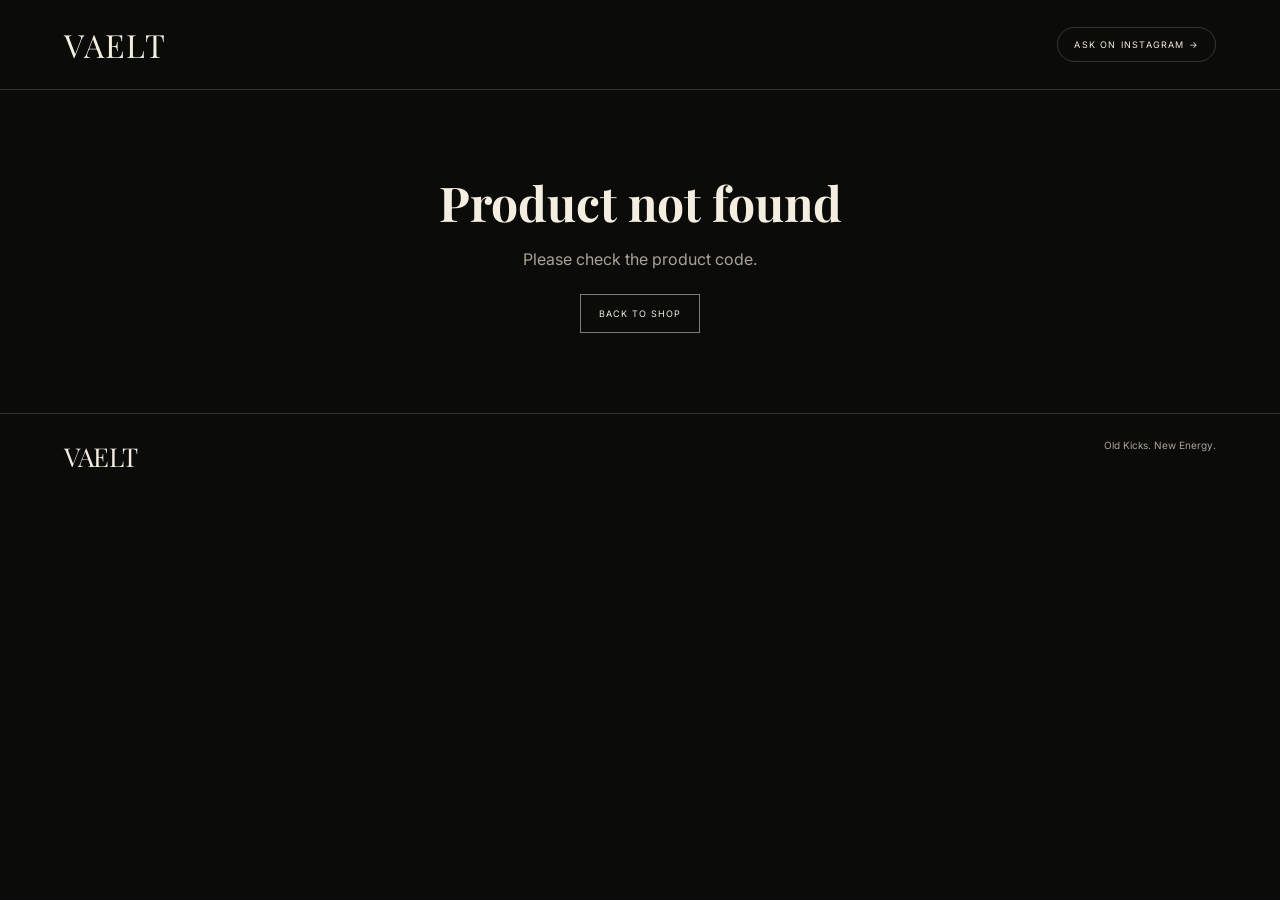
==== commit e5a70c67: "Add files via upload" ====
--- a/product.html
+++ b/product.html
@@ -1,64 +1,27 @@
 <!DOCTYPE html>
 <html lang="en">
 <head>
-<meta charset="UTF-8" />
-<meta name="viewport" content="width=device-width, initial-scale=1.0" />
-<title>Product Detail - VAELT</title>
-<link rel="stylesheet" href="style.css" />
+  <meta charset="UTF-8">
+  <meta name="viewport" content="width=device-width, initial-scale=1.0">
+  <title>VAELT — Product</title>
+  <link rel="stylesheet" href="product-style.css">
+  <link href="https://fonts.googleapis.com/css2?family=Inter:wght@400;500;600&family=Playfair+Display:wght@400;500;600&display=swap" rel="stylesheet">
 </head>
 <body>
 
-<!-- Product Detail Modal / Page -->
-<div class="product-detail-container">
-  <button class="close-btn" aria-label="Close">&times;</button>
-  <div class="product-detail">
-    <img src="images/product-1.jpg" alt="Product Image" class="product-image-large" />
-    <h2 id="product-name">Product Name</h2>
-    <p><strong>Brand:</strong> <span id="product-brand">Brand Name</span></p>
-    <p><strong>Size:</strong> <span id="product-size">Size</span></p>
-    <p><strong>Code:</strong> <span id="product-code">Code</span></p>
-    <p><strong>Condition:</strong> <span id="product-condition">Condition</span></p>
-    <p><strong>Price:</strong> Rs. <span id="product-price">0</span></p>
-    <p><strong>Description:</strong> <span id="product-description">Description of the product.</span></p>
-    <button class="btn btn-primary" id="ask-instagram-detail">ASK ON INSTAGRAM</button>
-  </div>
-</div>
+<header class="detail-header">
+  <a href="index.html" class="logo">VAELT</a>
+  <a href="https://www.instagram.com/vaelt.pk/" target="_blank" rel="noopener noreferrer">ASK ON INSTAGRAM →</a>
+</header>
 
-<script>
-  // Example: Populate product data dynamically
-  const productData = {
-    name: "Adidas Samba OG",
-    brand: "Adidas",
-    size: "42",
-    code: "VA001",
-    condition: "Excellent",
-    price: 4200,
-    description: "Clean pre-owned pair in excellent condition.",
-    image: "images/product-1.jpg"
-  };
+<main id="product-detail" class="product-detail"></main>
 
-  // Populate elements
-  document.querySelector('#product-name').textContent = productData.name;
-  document.querySelector('#product-brand').textContent = productData.brand;
-  document.querySelector('#product-size').textContent = productData.size;
-  document.querySelector('#product-code').textContent = productData.code;
-  document.querySelector('#product-condition').textContent = productData.condition;
-  document.querySelector('#product-price').textContent = productData.price.toLocaleString();
-  document.querySelector('.product-image-large').src = productData.image;
-  document.querySelector('.product-image-large').alt = productData.name;
-  document.querySelector('#product-description').textContent = productData.description;
+<footer class="detail-footer">
+  <strong>VAELT</strong>
+  <span>Old Kicks. New Energy.</span>
+</footer>
 
-  // Ask on Instagram button
-  document.getElementById('ask-instagram-detail').addEventListener('click', () => {
-    const message = encodeURIComponent(`Hi VAELT, I'm interested in product ${productData.code} — ${productData.name}. Is it still available?`);
-    window.open(`https://www.instagram.com/vaelt.pk/`, '_blank', 'noopener noreferrer');
-  });
-
-  // Close button
-  document.querySelector('.close-btn').addEventListener('click', () => {
-    window.history.back();
-  });
-</script>
-
+<script src="products.js"></script>
+<script src="product.js"></script>
 </body>
 </html>
--- a/product-style.css
+++ b/product-style.css
@@ -0,0 +1,3 @@
+:root{--bg:#0b0b0a;--text:#f4eee1;--muted:#aaa297;--line:rgba(244,238,225,.18);--heading:"Playfair Display",Georgia,serif;--body:"Inter",Arial,sans-serif}
+*{box-sizing:border-box;margin:0;padding:0}body{background:var(--bg);color:var(--text);font-family:var(--body);min-height:100vh}a{color:inherit;text-decoration:none}.detail-header{height:90px;padding:22px 5vw;display:flex;justify-content:space-between;align-items:center;border-bottom:1px solid var(--line)}.logo{font:400 32px var(--heading);letter-spacing:2px}.detail-header>a:last-child{font-size:9px;letter-spacing:1.2px;border:1px solid var(--line);padding:11px 16px;border-radius:30px}.product-detail{max-width:1200px;margin:auto;padding:80px 5vw;display:grid;grid-template-columns:1.1fr .9fr;gap:70px;align-items:center}.detail-image{width:100%;aspect-ratio:1;object-fit:cover;background:#171714}.detail-copy .eyebrow{font-size:9px;letter-spacing:3px;color:#aaa297}.detail-copy h1{font:400 clamp(42px,5vw,72px)/1.05 var(--heading);margin:12px 0}.detail-brand{color:var(--muted);font-size:11px}.detail-meta{display:flex;gap:30px;margin:28px 0;padding:18px 0;border-top:1px solid var(--line);border-bottom:1px solid var(--line);font-size:11px}.detail-price{font-size:22px;font-weight:600;margin-bottom:20px}.detail-condition{font-size:11px;color:var(--muted);margin-bottom:20px}.detail-description{font-size:13px;color:var(--muted);line-height:1.8;max-width:500px}.actions{display:flex;gap:10px;flex-wrap:wrap;margin-top:28px}.action{display:inline-block;border:1px solid rgba(244,238,225,.5);padding:13px 18px;font-size:9px;letter-spacing:1px;transition:.3s}.action:hover{background:var(--text);color:#111}.notice{margin-top:25px;padding:15px;border:1px solid var(--line);font-size:10px;color:var(--muted);line-height:1.7}.detail-footer{border-top:1px solid var(--line);padding:25px 5vw;display:flex;justify-content:space-between;color:var(--muted);font-size:10px}.detail-footer strong{font:400 26px var(--heading);color:var(--text)}
+@media(max-width:700px){.product-detail{grid-template-columns:1fr;padding-top:45px;gap:35px}.detail-header{height:75px;padding:16px 20px}.detail-header>a:last-child{font-size:8px}.logo{font-size:27px}.detail-meta{gap:18px}.detail-footer{flex-direction:column;gap:8px}}
